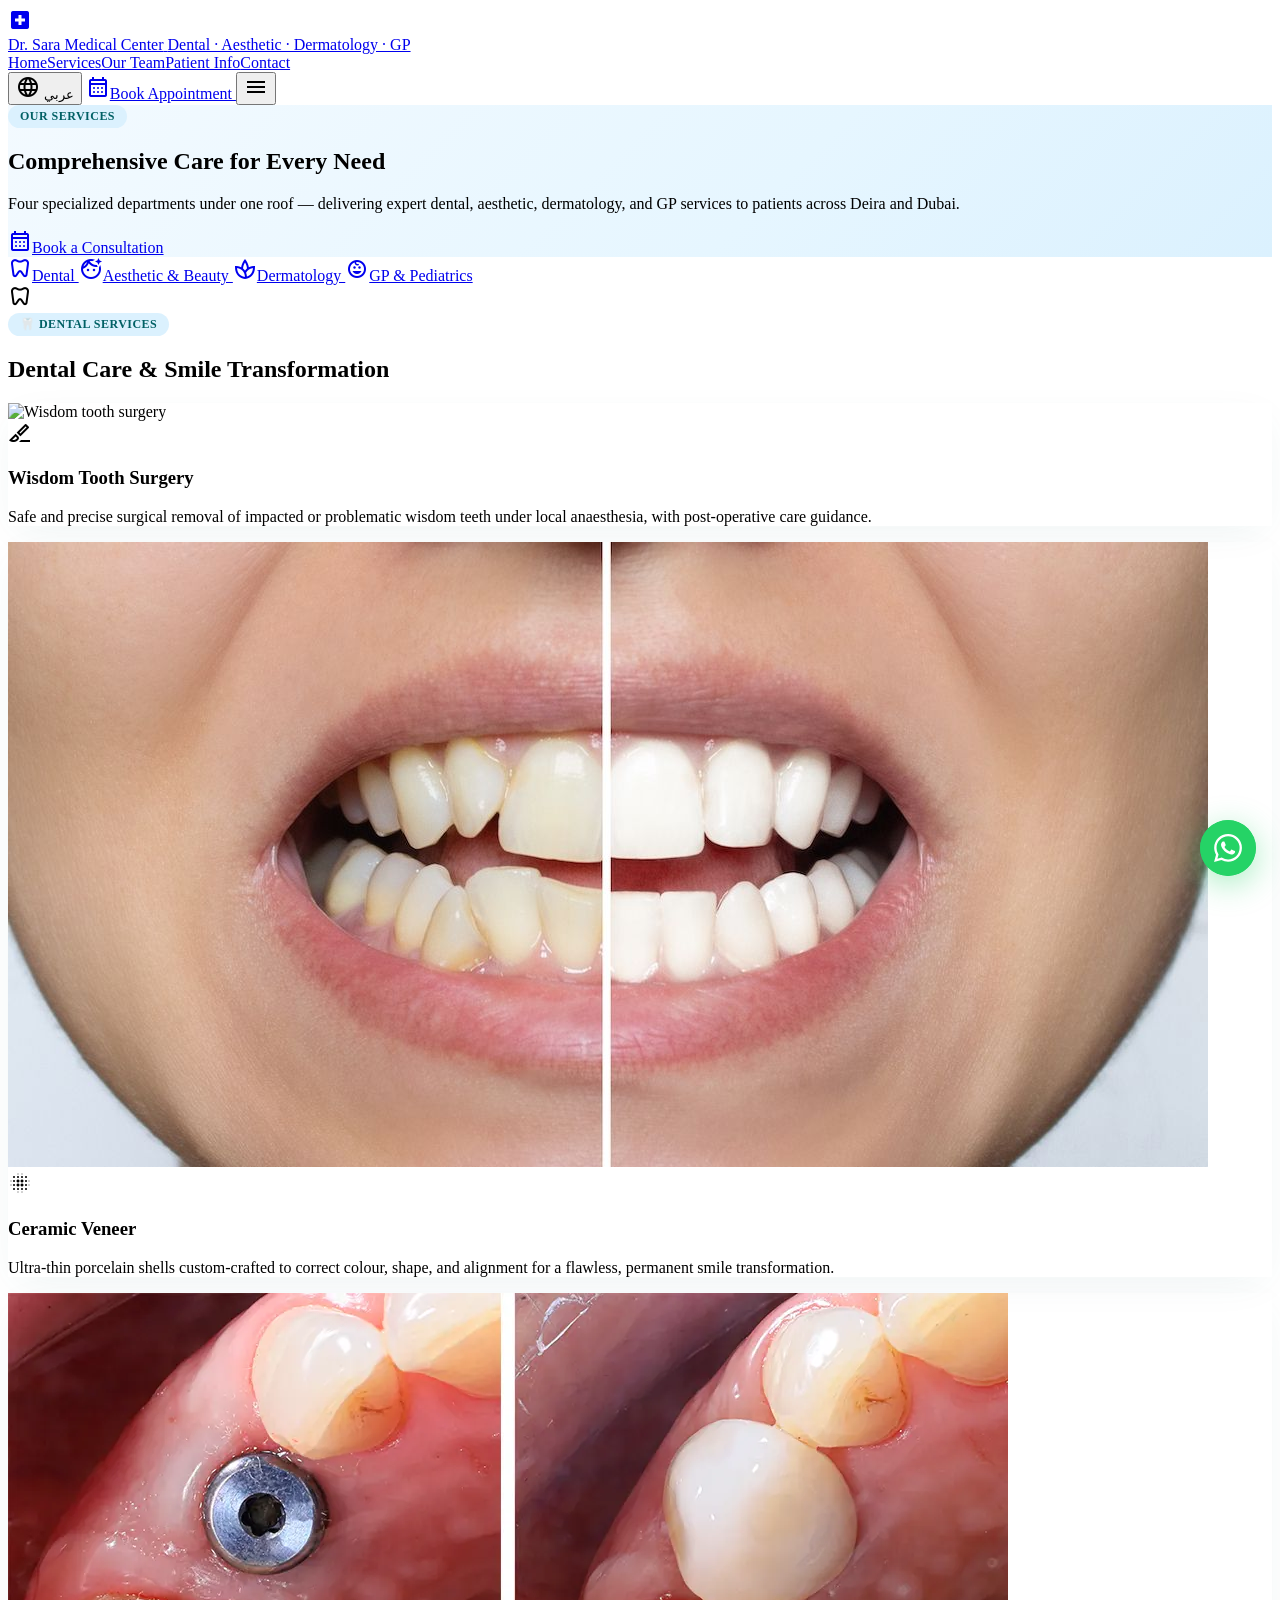
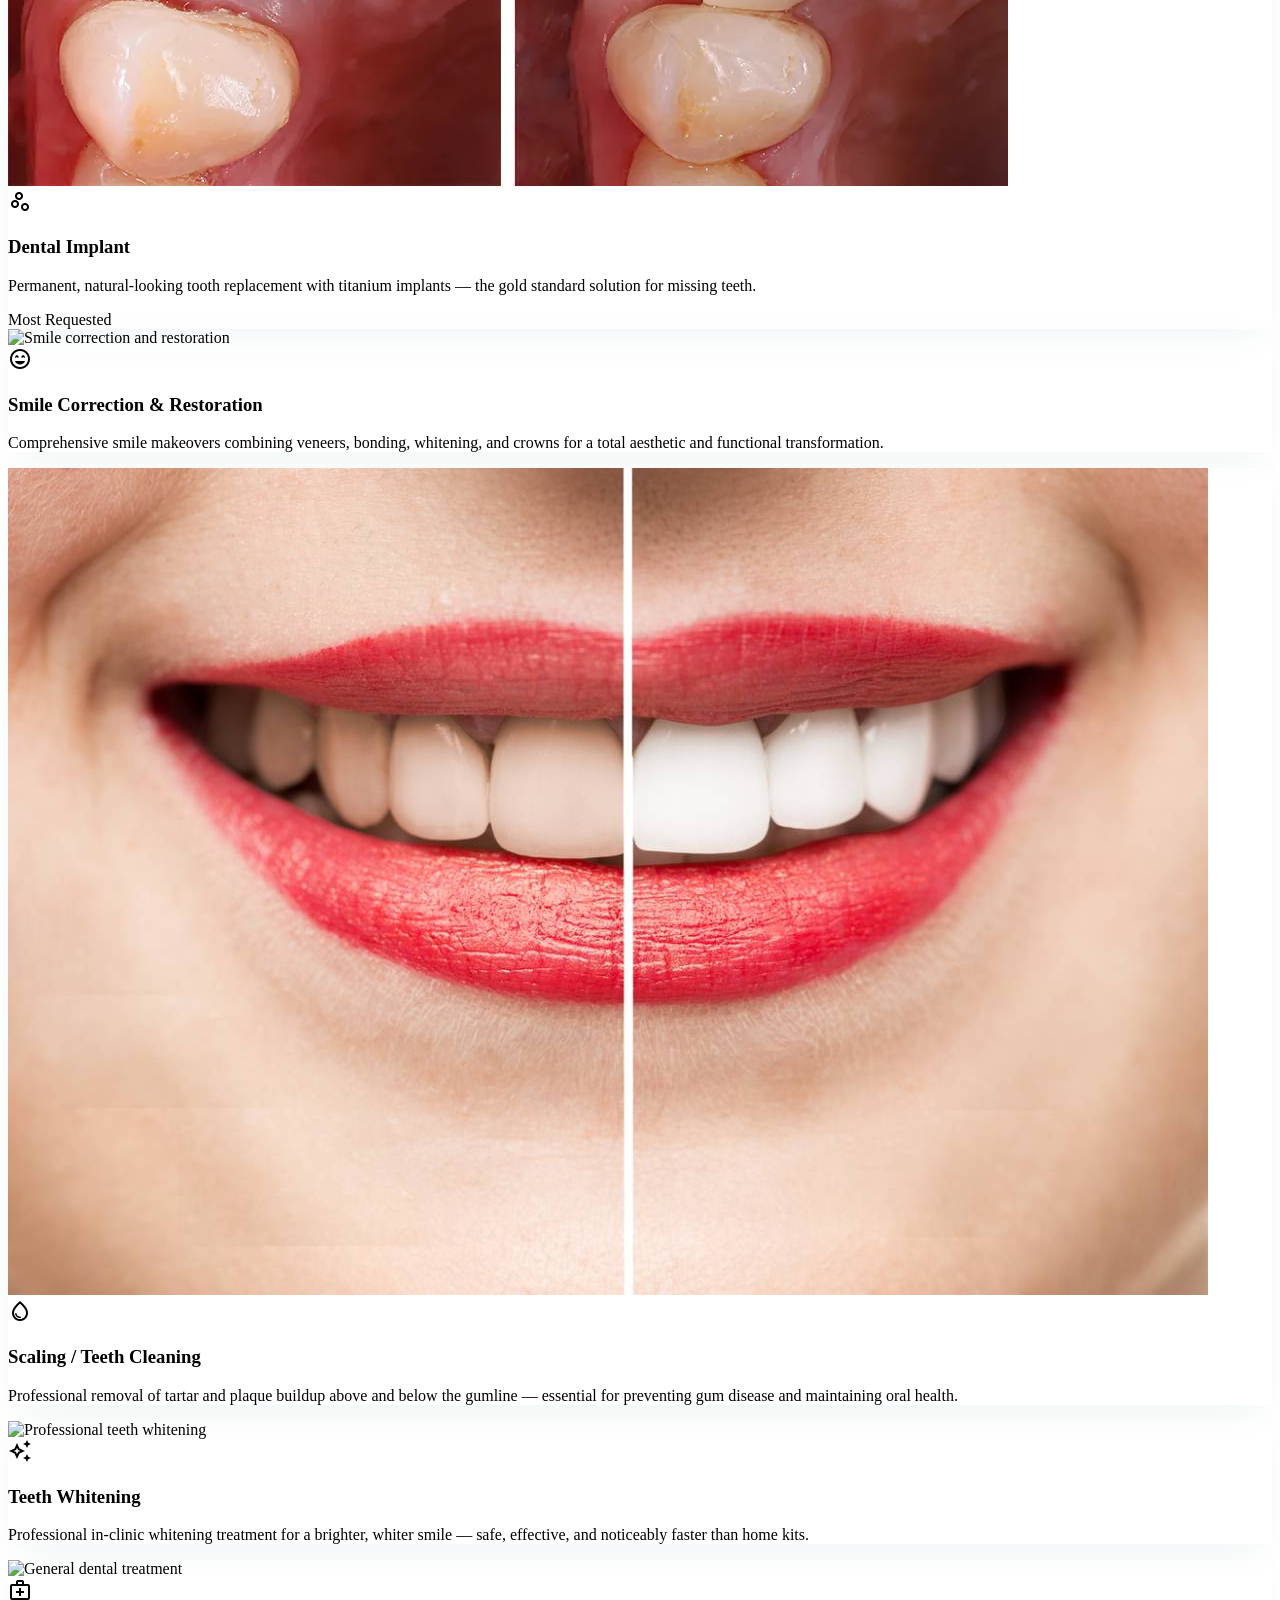
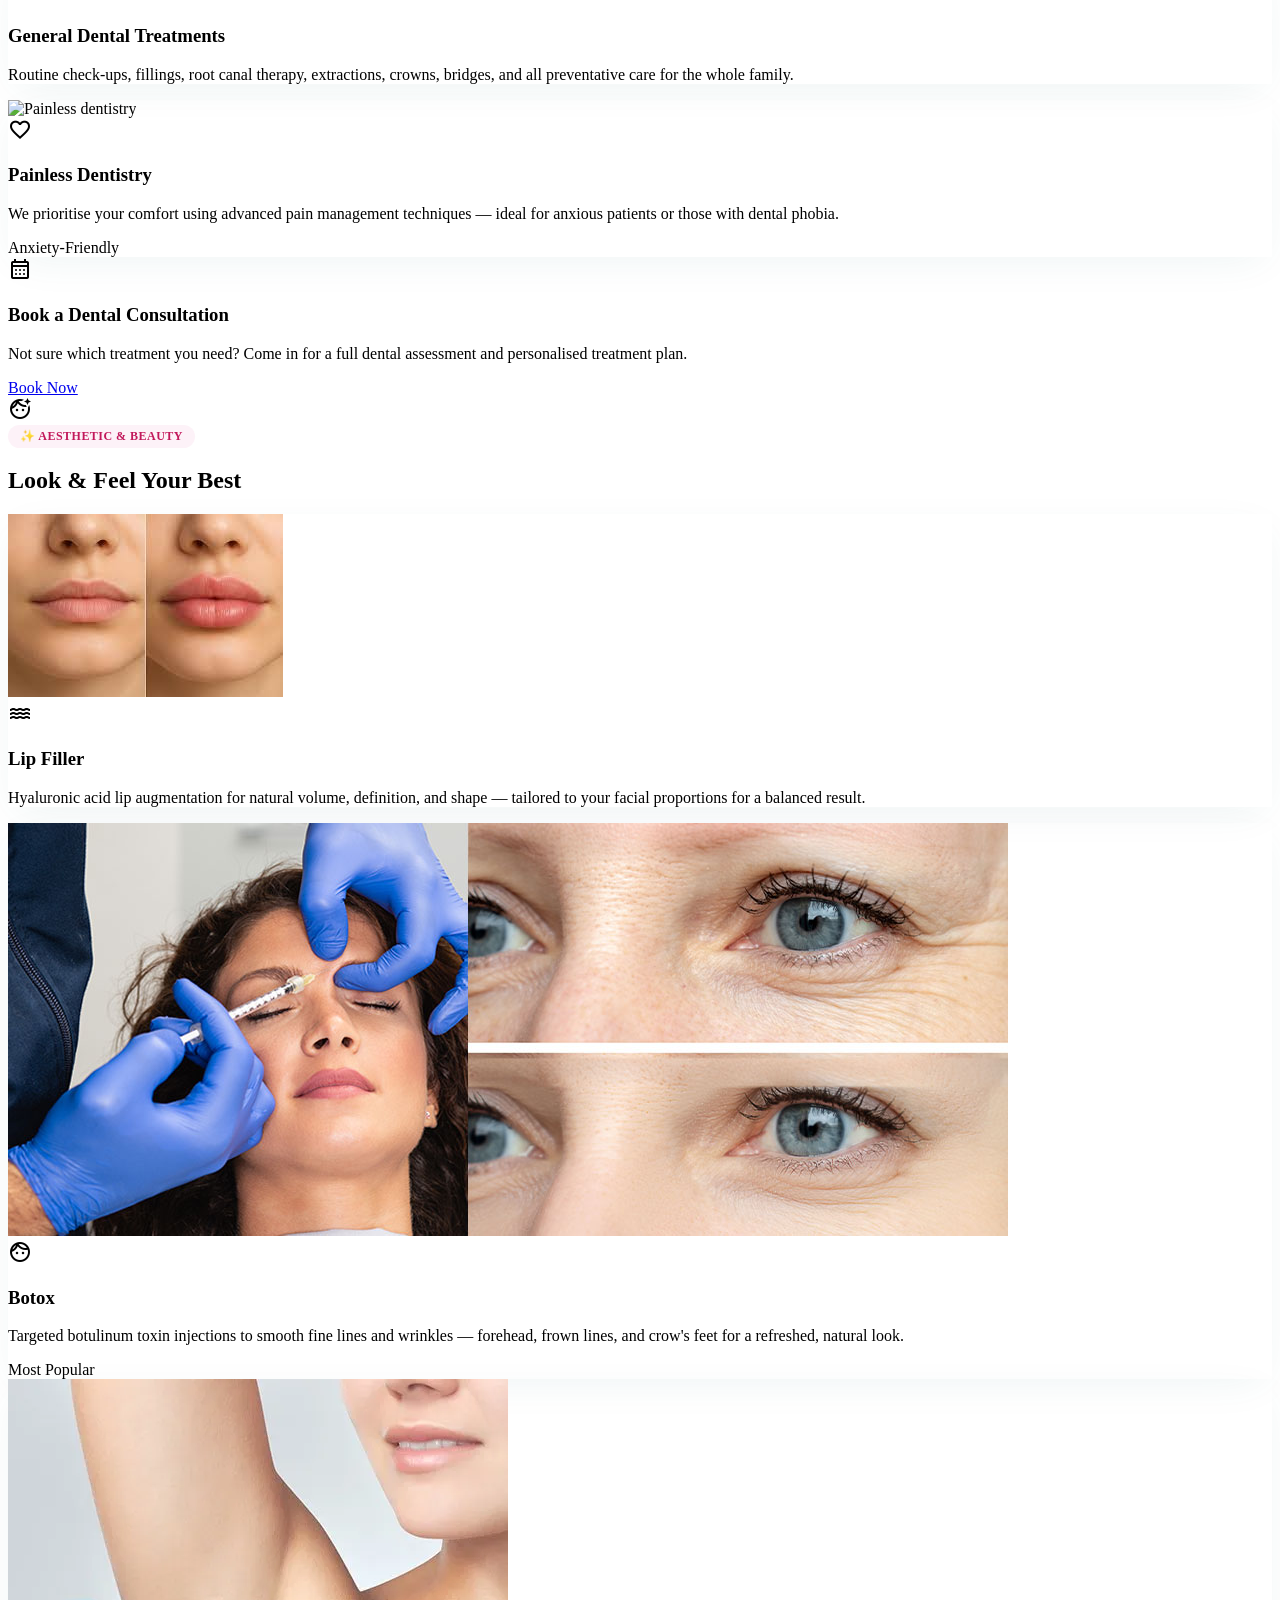
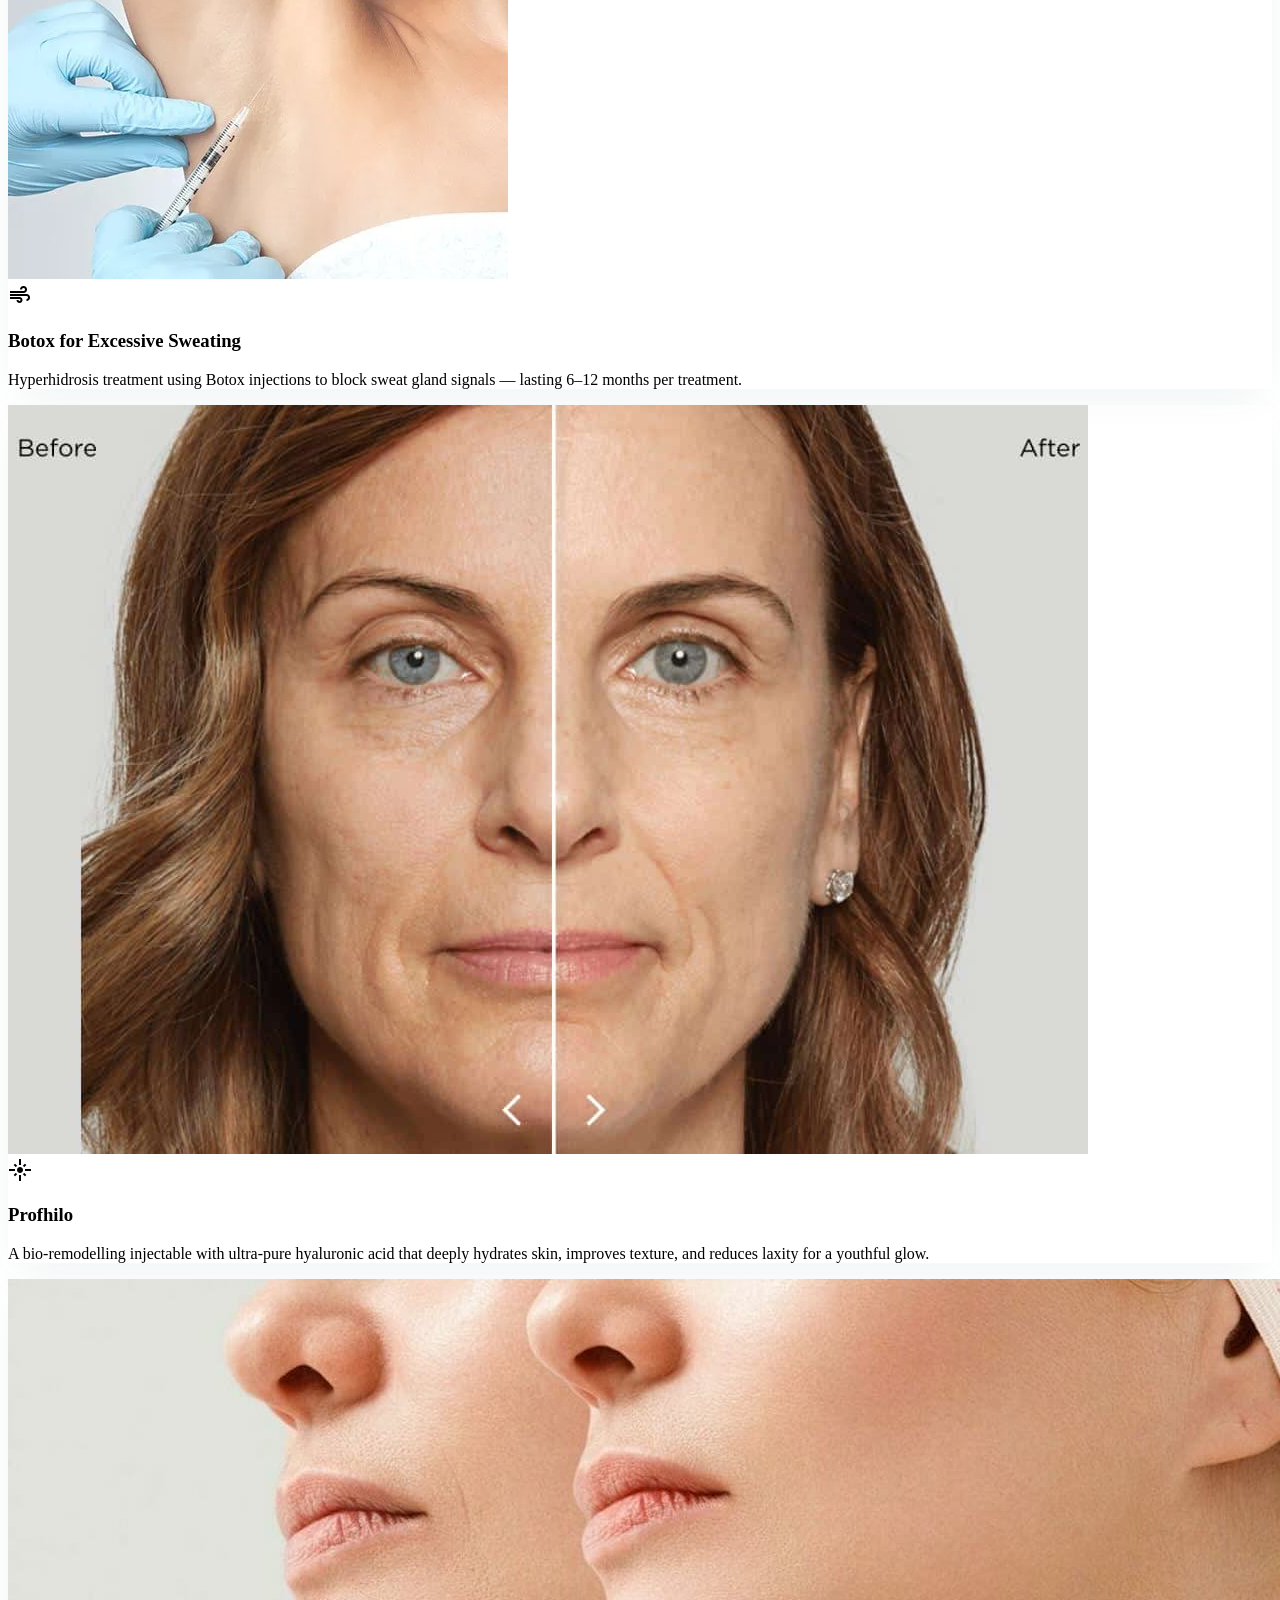
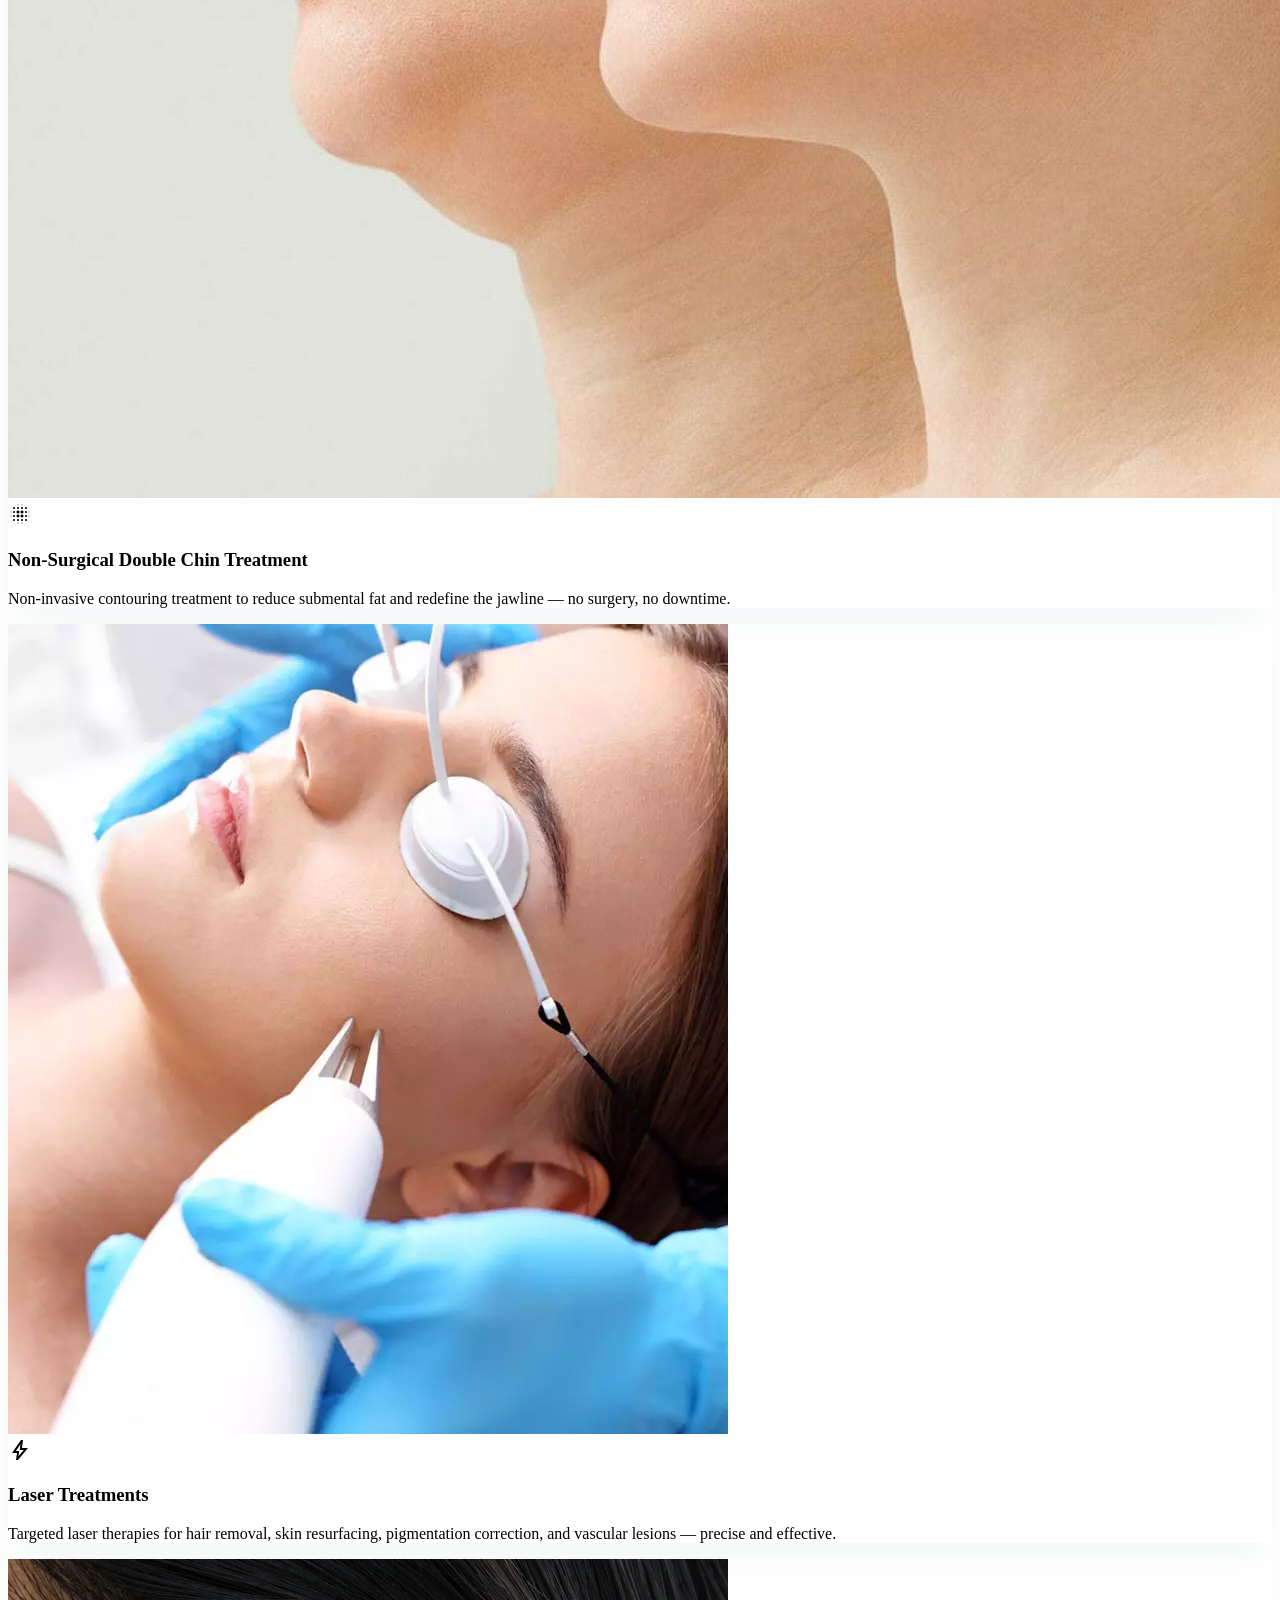
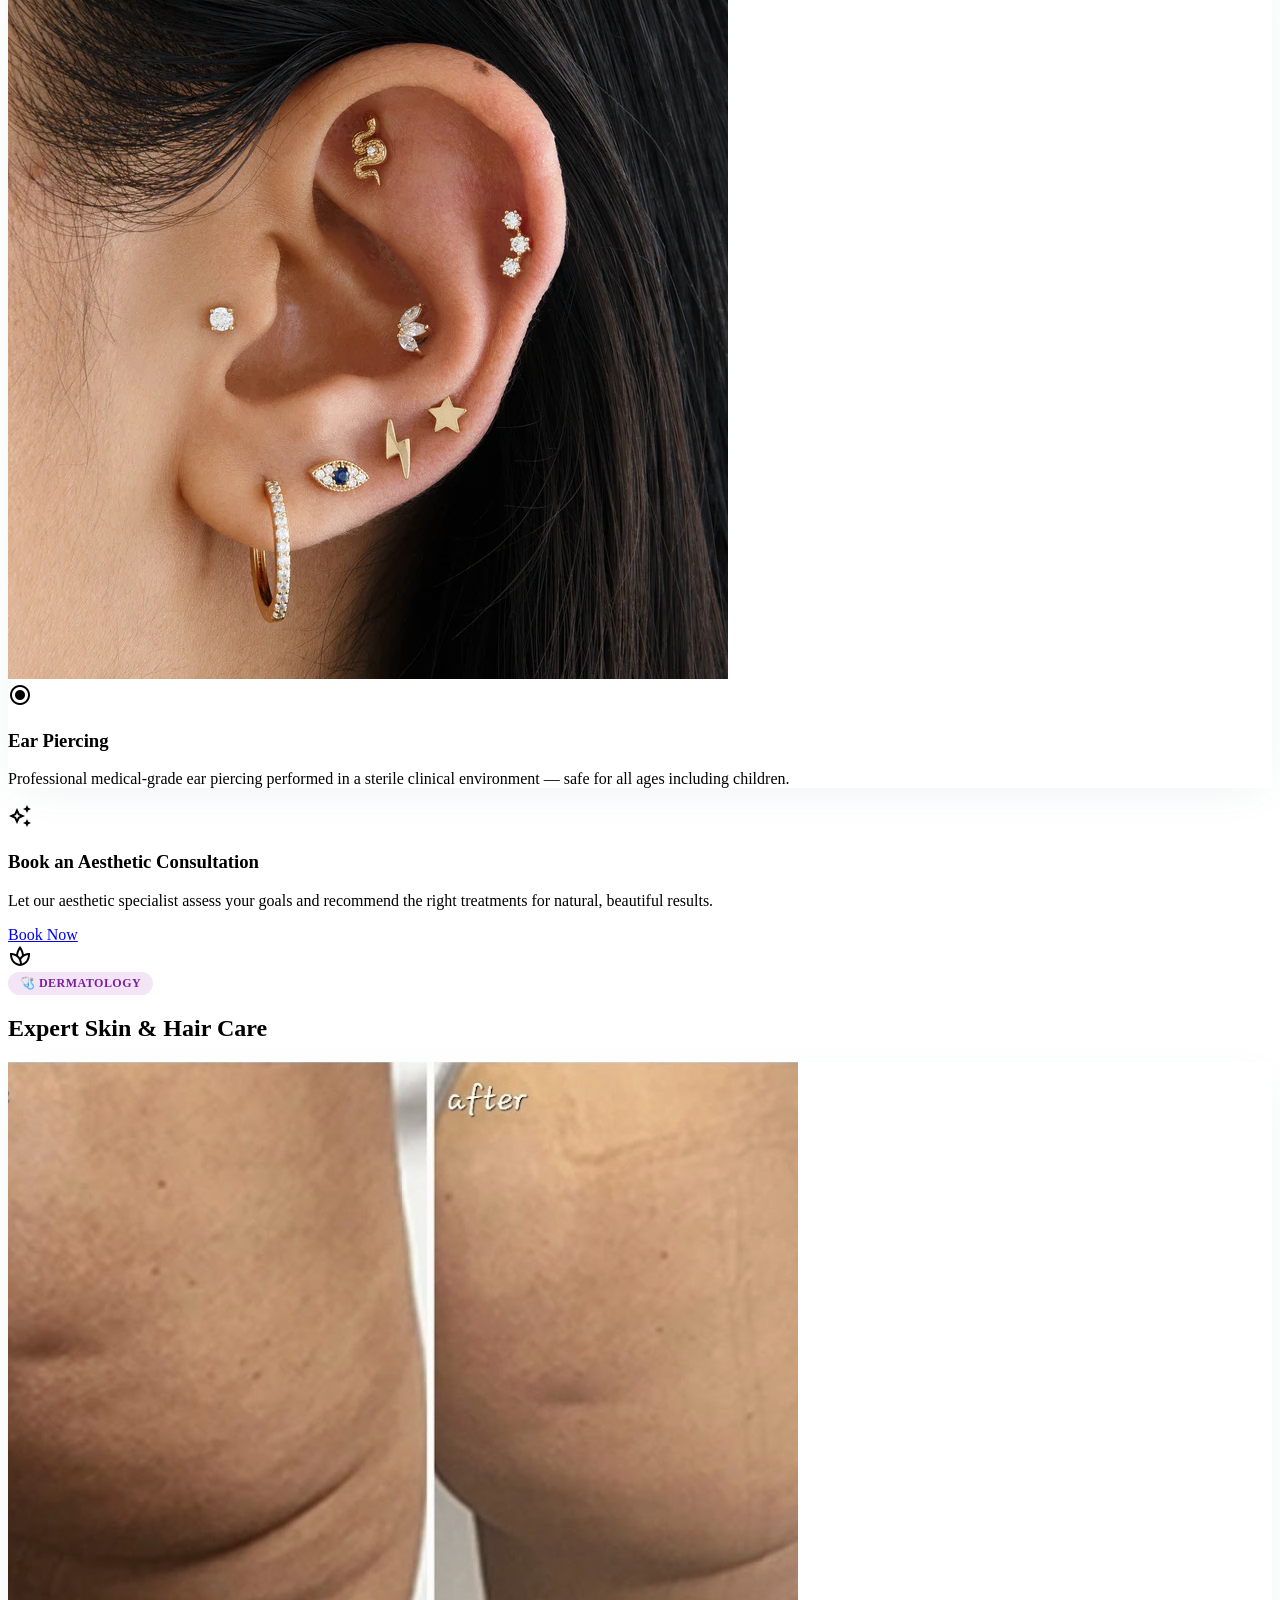
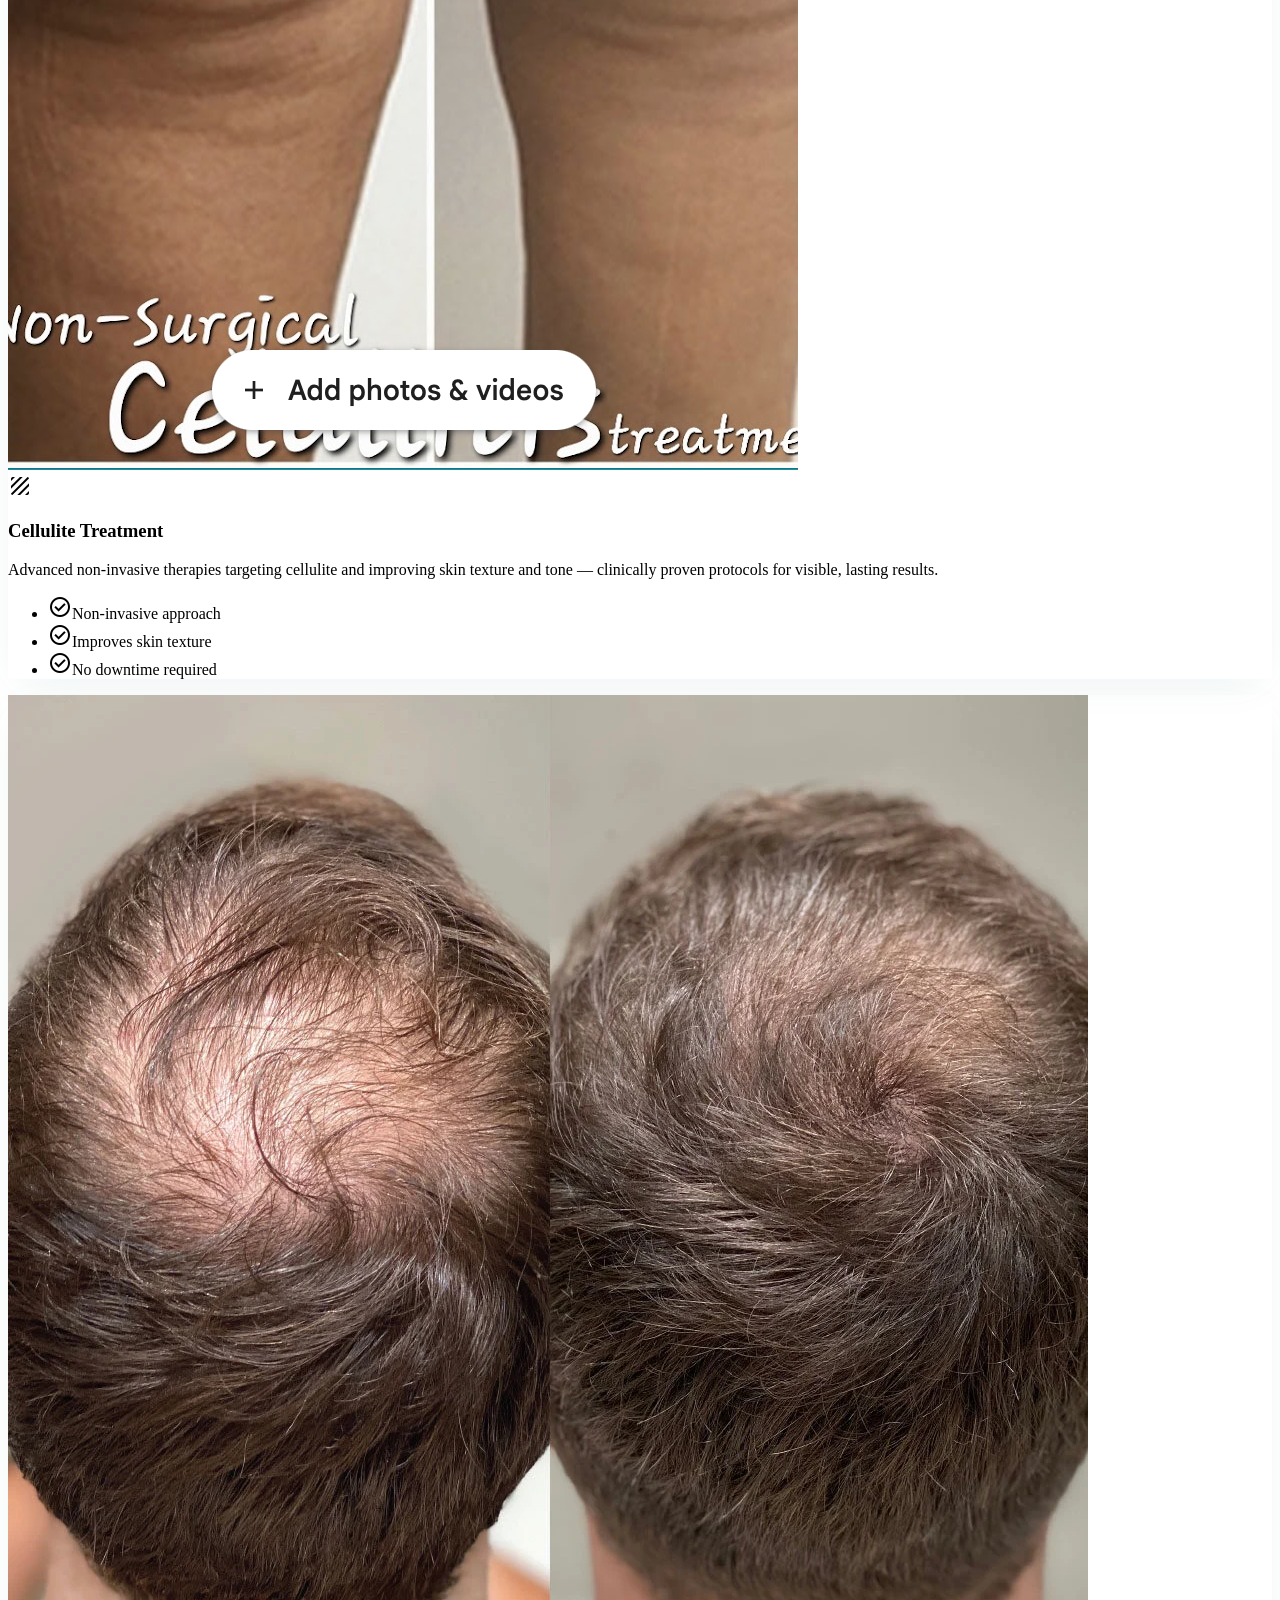
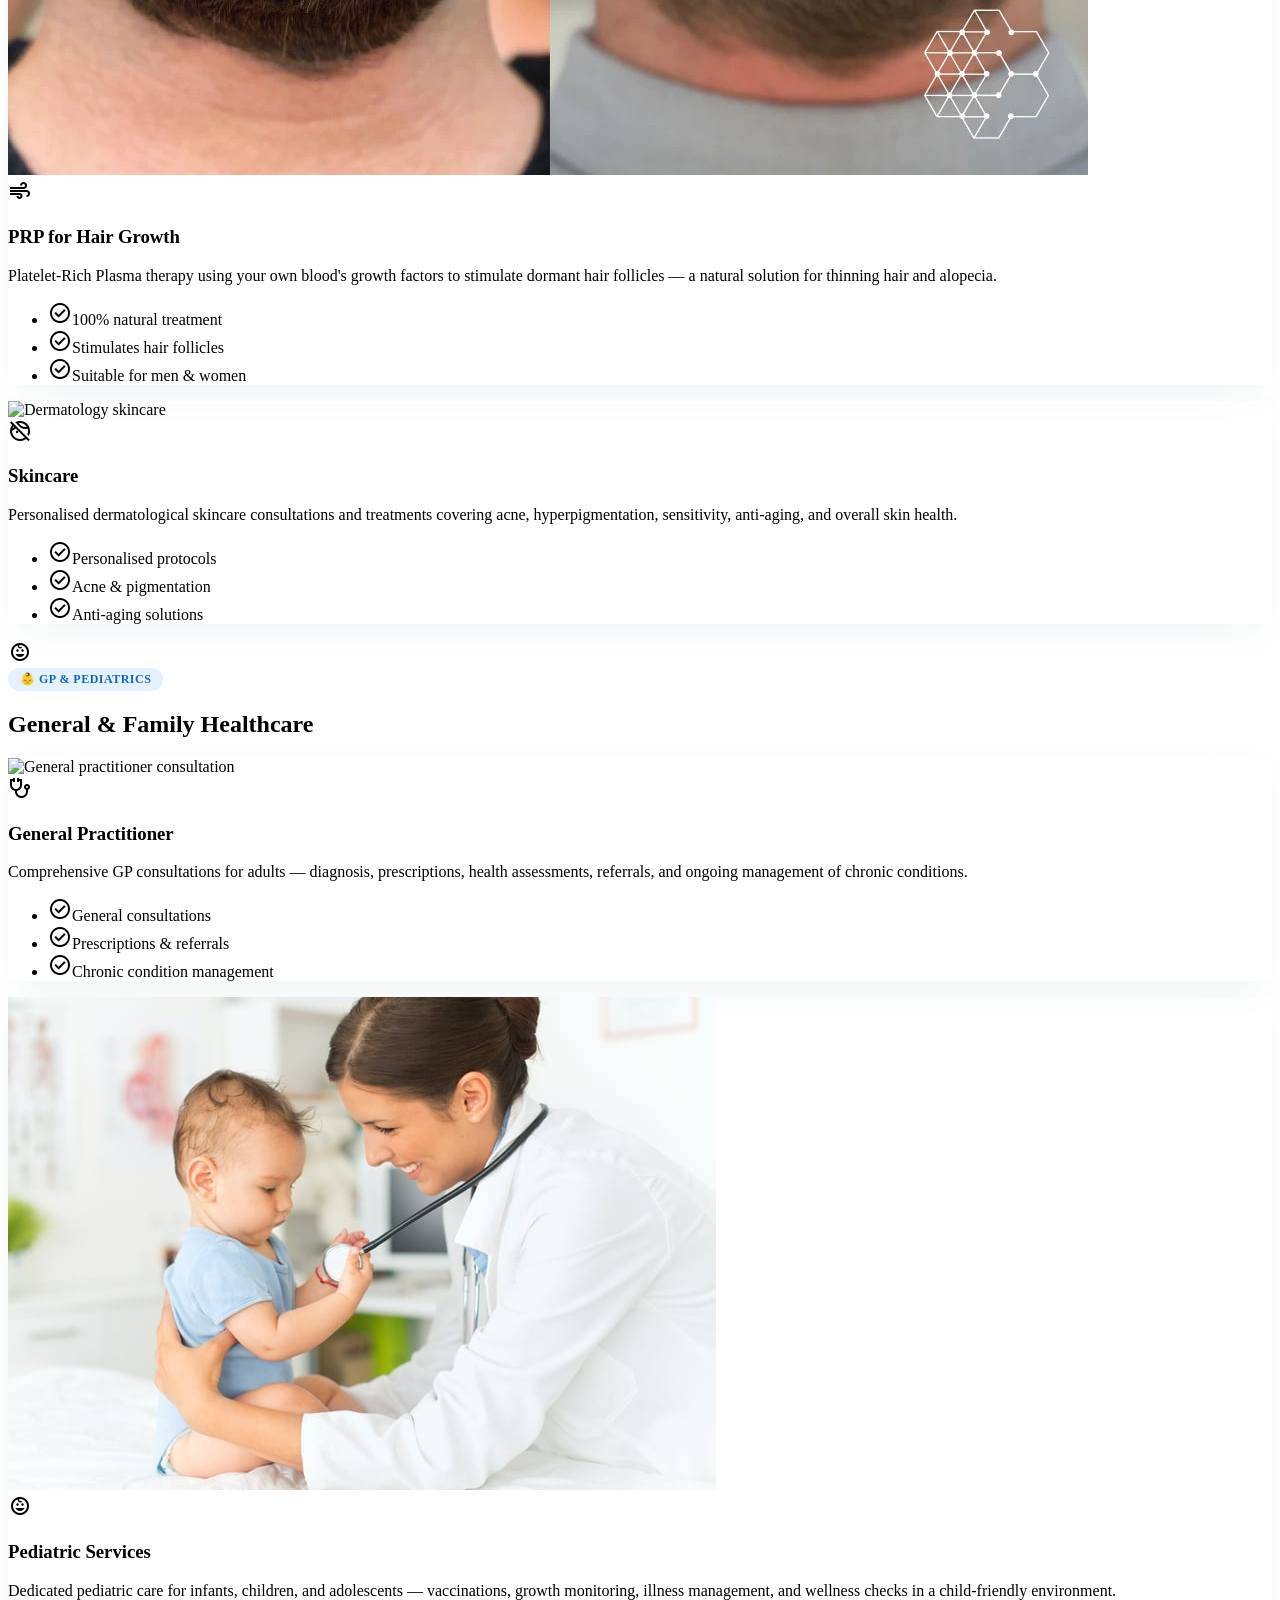
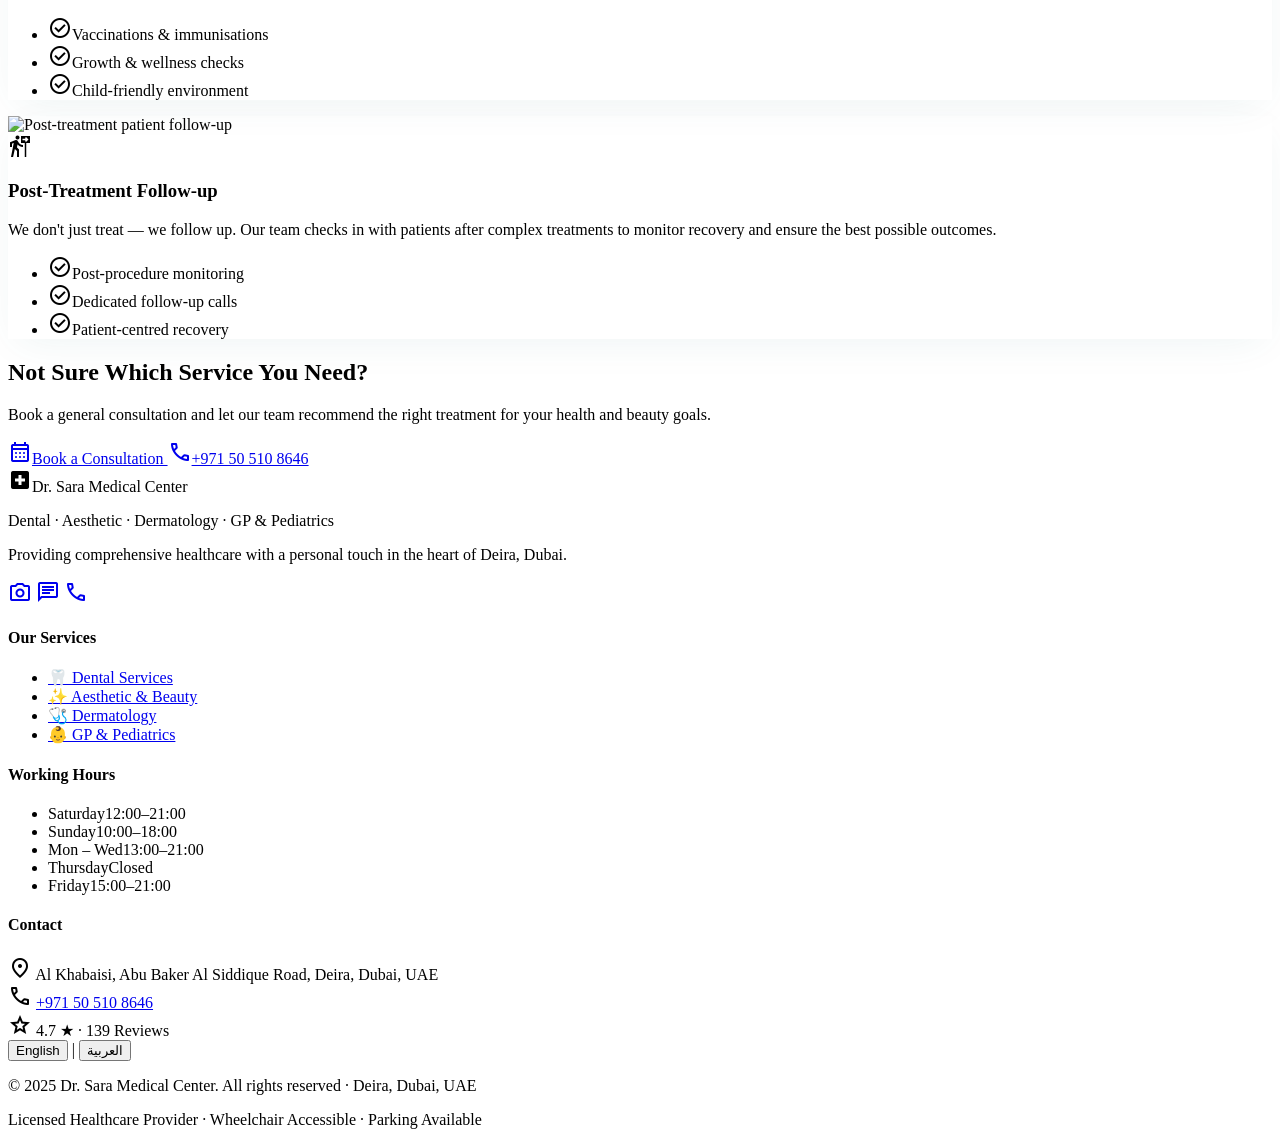
==== services.html @ 35258141 "Initial release: Dr. Sara Medical Center website Full-featured medical clinic website with Dental, A" ====
<!DOCTYPE html>
<html lang="en" dir="ltr">
<head>
  <meta charset="utf-8" />
  <meta name="viewport" content="width=device-width, initial-scale=1.0" />
  <title>Medical Services | Dr. Sara Medical Center — Dental, Aesthetic, Dermatology &amp; GP in Dubai</title>
  <meta name="description" content="Explore all services at Dr. Sara Medical Center: dental implants, veneers, Botox, lip fillers, PRP hair growth, dermatology, and GP consultations in Deira, Dubai." />
  <meta name="robots" content="index, follow" />
  <link rel="canonical" href="https://drsaramedicalcenter.ae/services.html" />
  <meta property="og:type" content="website" />
  <meta property="og:site_name" content="Dr. Sara Medical Center" />
  <meta property="og:title" content="Medical Services | Dr. Sara Medical Center — Deira, Dubai" />
  <meta property="og:description" content="Dental implants, veneers, Botox, lip fillers, PRP, dermatology, and GP services at Dr. Sara Medical Center in Deira, Dubai." />
  <meta property="og:url" content="https://drsaramedicalcenter.ae/services.html" />
  <meta property="og:image" content="https://drsaramedicalcenter.ae/photos/logo.png" />
  <meta property="og:locale" content="en_AE" />
  <meta name="twitter:card" content="summary_large_image" />
  <meta name="twitter:title" content="Services | Dr. Sara Medical Center — Deira, Dubai" />
  <meta name="twitter:description" content="Dental, aesthetic, dermatology, and GP services in Deira, Dubai." />
  <meta name="twitter:image" content="https://drsaramedicalcenter.ae/photos/logo.png" />
  <script type="application/ld+json">
  {"@context":"https://schema.org","@type":"BreadcrumbList","itemListElement":[{"@type":"ListItem","position":1,"name":"Home","item":"https://drsaramedicalcenter.ae/"},{"@type":"ListItem","position":2,"name":"Services","item":"https://drsaramedicalcenter.ae/services.html"}]}
  </script>
  <script src="https://cdn.tailwindcss.com?plugins=forms,container-queries"></script>
  <link rel="preconnect" href="https://fonts.googleapis.com" />
  <link rel="preconnect" href="https://fonts.gstatic.com" crossorigin />
  <link href="https://fonts.googleapis.com/css2?family=Manrope:wght@400;500;600;700&family=Newsreader:opsz,wght@6..72,400;6..72,500;6..72,600&display=swap" rel="stylesheet" />
  <link href="https://fonts.googleapis.com/css2?family=Material+Symbols+Outlined:wght,FILL@100..700,0..1&display=swap" rel="stylesheet" />
  <link rel="stylesheet" href="shared.css" />
  <script>
    tailwind.config = {
      theme: {
        extend: {
          colors: {
            'surface':'#f3faff','surface-dim':'#c7dde9',
            'surface-container-lowest':'#ffffff','surface-container-low':'#e6f6ff',
            'surface-container':'#dbf1fe','surface-container-high':'#d5ecf8',
            'surface-container-highest':'#cfe6f2','surface-variant':'#cfe6f2',
            'on-surface':'#071e27','on-surface-variant':'#3e4949',
            'outline':'#6e797a','outline-variant':'#bdc9c9',
            'primary':'#006065','on-primary':'#ffffff',
            'primary-container':'#0d7a80','on-primary-container':'#c7fbff',
            'secondary':'#516161','on-secondary':'#ffffff',
            'secondary-container':'#d4e6e5','background':'#f3faff','on-background':'#071e27',
          },
          fontFamily: { display:['Newsreader','serif'], sans:['Manrope','sans-serif'] },
          maxWidth: { site:'1280px' },
        },
      },
    };
  </script>
  <style>
    .svc-img { width:100%; height:200px; object-fit:cover; border-radius:12px; margin-bottom:20px; display:block; }
  </style>
</head>

<body data-page="services" class="bg-background text-on-background font-sans antialiased">
<main class="pt-[72px] md:pt-20">

  <!-- ── PAGE HERO ─────────────────────────────────────── -->
  <section class="page-hero py-16 md:py-24 border-b border-outline-variant/30">
    <div class="max-w-site mx-auto px-6 md:px-8">
      <div class="max-w-2xl reveal">
        <div class="badge mb-6">Our Services</div>
        <h1 class="font-display font-semibold text-[40px] md:text-[52px] leading-tight text-on-surface mb-5">
          Comprehensive Care for Every Need
        </h1>
        <p class="text-lg text-on-surface-variant leading-relaxed mb-8">
          Four specialized departments under one roof — delivering expert dental, aesthetic, dermatology, and GP services to patients across Deira and Dubai.
        </p>
        <a href="contact.html" class="inline-flex items-center gap-2 bg-primary text-on-primary font-semibold text-sm px-8 py-4 rounded hover:-translate-y-0.5 transition-transform ambient-shadow">
          <span class="material-symbols-outlined text-base">calendar_month</span>Book a Consultation
        </a>
      </div>
    </div>
  </section>

  <!-- ── STICKY CATEGORY NAV ──────────────────────────── -->
  <section class="sticky top-[72px] md:top-20 z-40 bg-white border-b border-outline-variant/30 shadow-sm">
    <div class="max-w-site mx-auto px-6 md:px-8 overflow-x-auto">
      <div class="flex gap-2 py-3 min-w-max">
        <a href="#dental"      class="flex items-center gap-2 px-4 py-2 rounded-full text-sm font-semibold bg-primary text-on-primary">
          <span class="material-symbols-outlined text-base">dentistry</span>Dental
        </a>
        <a href="#aesthetic"   class="flex items-center gap-2 px-4 py-2 rounded-full text-sm font-medium text-on-surface-variant hover:bg-[#fdf2f8] hover:text-[#c2185b] transition-colors">
          <span class="material-symbols-outlined text-base">face_retouching_natural</span>Aesthetic &amp; Beauty
        </a>
        <a href="#dermatology" class="flex items-center gap-2 px-4 py-2 rounded-full text-sm font-medium text-on-surface-variant hover:bg-[#f3e5f5] hover:text-[#7b1fa2] transition-colors">
          <span class="material-symbols-outlined text-base">spa</span>Dermatology
        </a>
        <a href="#gp"          class="flex items-center gap-2 px-4 py-2 rounded-full text-sm font-medium text-on-surface-variant hover:bg-[#e3f2fd] hover:text-[#1565c0] transition-colors">
          <span class="material-symbols-outlined text-base">child_care</span>GP &amp; Pediatrics
        </a>
      </div>
    </div>
  </section>

  <!-- ══════════════════════════════════════════════════════
       🦷 DENTAL SERVICES
  ══════════════════════════════════════════════════════ -->
  <section id="dental" class="py-16 md:py-20 bg-surface">
    <div class="max-w-site mx-auto px-6 md:px-8">

      <div class="flex items-center gap-4 mb-10 reveal">
        <div class="w-14 h-14 rounded-2xl bg-[#e6f6ff] flex items-center justify-center shrink-0">
          <span class="material-symbols-outlined text-3xl text-primary">dentistry</span>
        </div>
        <div>
          <div class="badge mb-1">🦷 Dental Services</div>
          <h2 class="font-display font-medium text-[34px] text-on-surface">Dental Care &amp; Smile Transformation</h2>
        </div>
      </div>

      <div class="grid grid-cols-1 md:grid-cols-2 lg:grid-cols-3 gap-6 mb-10">

        <!-- Wisdom Tooth Surgery -->
        <div class="bg-surface-container-lowest rounded-2xl overflow-hidden ambient-shadow service-card reveal flex flex-col">
          <img src="https://images.unsplash.com/photo-1609840114035-3c981b782dfe?w=600&h=240&fit=crop&q=80"
               alt="Wisdom tooth surgery" class="w-full h-48 object-cover" />
          <div class="p-7 flex flex-col flex-1">
            <div class="w-10 h-10 rounded-xl bg-[#e6f6ff] flex items-center justify-center text-primary mb-4">
              <span class="material-symbols-outlined text-xl">surgical</span>
            </div>
            <h3 class="font-display font-medium text-xl text-on-surface mb-3">Wisdom Tooth Surgery</h3>
            <p class="text-sm text-on-surface-variant leading-relaxed flex-1">Safe and precise surgical removal of impacted or problematic wisdom teeth under local anaesthesia, with post-operative care guidance.</p>
          </div>
        </div>

        <!-- Ceramic Veneer -->
        <div class="bg-surface-container-lowest rounded-2xl overflow-hidden ambient-shadow service-card reveal flex flex-col">
          <img src="photos/ceramic-veneer.jpg"
               alt="Ceramic dental veneers" class="w-full h-48 object-cover" />
          <div class="p-7 flex flex-col flex-1">
            <div class="w-10 h-10 rounded-xl bg-[#e6f6ff] flex items-center justify-center text-primary mb-4">
              <span class="material-symbols-outlined text-xl">lens_blur</span>
            </div>
            <h3 class="font-display font-medium text-xl text-on-surface mb-3">Ceramic Veneer</h3>
            <p class="text-sm text-on-surface-variant leading-relaxed flex-1">Ultra-thin porcelain shells custom-crafted to correct colour, shape, and alignment for a flawless, permanent smile transformation.</p>
          </div>
        </div>

        <!-- Dental Implant -->
        <div class="bg-surface-container-lowest rounded-2xl overflow-hidden ambient-shadow service-card reveal flex flex-col">
          <img src="photos/dental-implant.webp"
               alt="Dental implant procedure" class="w-full h-48 object-cover" />
          <div class="p-7 flex flex-col flex-1">
            <div class="w-10 h-10 rounded-xl bg-[#e6f6ff] flex items-center justify-center text-primary mb-4">
              <span class="material-symbols-outlined text-xl">scatter_plot</span>
            </div>
            <h3 class="font-display font-medium text-xl text-on-surface mb-3">Dental Implant</h3>
            <p class="text-sm text-on-surface-variant leading-relaxed flex-1">Permanent, natural-looking tooth replacement with titanium implants — the gold standard solution for missing teeth.</p>
            <span class="inline-block mt-3 px-2.5 py-0.5 bg-primary/10 text-primary text-xs font-semibold rounded-full w-fit">Most Requested</span>
          </div>
        </div>

        <!-- Smile Correction -->
        <div class="bg-surface-container-lowest rounded-2xl overflow-hidden ambient-shadow service-card reveal flex flex-col">
          <img src="https://images.unsplash.com/photo-1598256989800-fe5f95da9787?w=600&h=240&fit=crop&q=80"
               alt="Smile correction and restoration" class="w-full h-48 object-cover" />
          <div class="p-7 flex flex-col flex-1">
            <div class="w-10 h-10 rounded-xl bg-[#e6f6ff] flex items-center justify-center text-primary mb-4">
              <span class="material-symbols-outlined text-xl">sentiment_very_satisfied</span>
            </div>
            <h3 class="font-display font-medium text-xl text-on-surface mb-3">Smile Correction &amp; Restoration</h3>
            <p class="text-sm text-on-surface-variant leading-relaxed flex-1">Comprehensive smile makeovers combining veneers, bonding, whitening, and crowns for a total aesthetic and functional transformation.</p>
          </div>
        </div>

        <!-- Scaling / Teeth Cleaning -->
        <div class="bg-surface-container-lowest rounded-2xl overflow-hidden ambient-shadow service-card reveal flex flex-col">
          <img src="photos/teeth-cleaning.jpg"
               alt="Teeth scaling and cleaning" class="w-full h-48 object-cover" />
          <div class="p-7 flex flex-col flex-1">
            <div class="w-10 h-10 rounded-xl bg-[#e6f6ff] flex items-center justify-center text-primary mb-4">
              <span class="material-symbols-outlined text-xl">water_drop</span>
            </div>
            <h3 class="font-display font-medium text-xl text-on-surface mb-3">Scaling / Teeth Cleaning</h3>
            <p class="text-sm text-on-surface-variant leading-relaxed flex-1">Professional removal of tartar and plaque buildup above and below the gumline — essential for preventing gum disease and maintaining oral health.</p>
          </div>
        </div>

        <!-- Teeth Whitening -->
        <div class="bg-surface-container-lowest rounded-2xl overflow-hidden ambient-shadow service-card reveal flex flex-col">
          <img src="https://images.unsplash.com/photo-1570158268183-d296b2892211?w=600&h=240&fit=crop&q=80"
               alt="Professional teeth whitening" class="w-full h-48 object-cover" />
          <div class="p-7 flex flex-col flex-1">
            <div class="w-10 h-10 rounded-xl bg-[#e6f6ff] flex items-center justify-center text-primary mb-4">
              <span class="material-symbols-outlined text-xl">auto_awesome</span>
            </div>
            <h3 class="font-display font-medium text-xl text-on-surface mb-3">Teeth Whitening</h3>
            <p class="text-sm text-on-surface-variant leading-relaxed flex-1">Professional in-clinic whitening treatment for a brighter, whiter smile — safe, effective, and noticeably faster than home kits.</p>
          </div>
        </div>

        <!-- General Dental Treatments -->
        <div class="bg-surface-container-lowest rounded-2xl overflow-hidden ambient-shadow service-card reveal flex flex-col">
          <img src="https://images.unsplash.com/photo-1607613009820-a29f7bb81c04?w=600&h=240&fit=crop&q=80"
               alt="General dental treatment" class="w-full h-48 object-cover" />
          <div class="p-7 flex flex-col flex-1">
            <div class="w-10 h-10 rounded-xl bg-[#e6f6ff] flex items-center justify-center text-primary mb-4">
              <span class="material-symbols-outlined text-xl">medical_services</span>
            </div>
            <h3 class="font-display font-medium text-xl text-on-surface mb-3">General Dental Treatments</h3>
            <p class="text-sm text-on-surface-variant leading-relaxed flex-1">Routine check-ups, fillings, root canal therapy, extractions, crowns, bridges, and all preventative care for the whole family.</p>
          </div>
        </div>

        <!-- Painless Dentistry -->
        <div class="bg-surface-container-lowest rounded-2xl overflow-hidden ambient-shadow service-card reveal flex flex-col">
          <img src="https://images.unsplash.com/photo-1581594693702-fbdc51b2763b?w=600&h=240&fit=crop&q=80"
               alt="Painless dentistry" class="w-full h-48 object-cover" />
          <div class="p-7 flex flex-col flex-1">
            <div class="w-10 h-10 rounded-xl bg-[#e6f6ff] flex items-center justify-center text-primary mb-4">
              <span class="material-symbols-outlined text-xl">favorite</span>
            </div>
            <h3 class="font-display font-medium text-xl text-on-surface mb-3">Painless Dentistry</h3>
            <p class="text-sm text-on-surface-variant leading-relaxed flex-1">We prioritise your comfort using advanced pain management techniques — ideal for anxious patients or those with dental phobia.</p>
            <span class="inline-block mt-3 px-2.5 py-0.5 bg-green-100 text-green-700 text-xs font-semibold rounded-full w-fit">Anxiety-Friendly</span>
          </div>
        </div>

        <!-- Book CTA card -->
        <div class="bg-primary rounded-2xl p-7 flex flex-col justify-between reveal">
          <div>
            <span class="material-symbols-outlined text-on-primary text-4xl mb-4 block">calendar_month</span>
            <h3 class="font-display font-medium text-xl text-on-primary mb-3">Book a Dental Consultation</h3>
            <p class="text-on-primary/75 text-sm leading-relaxed mb-6">Not sure which treatment you need? Come in for a full dental assessment and personalised treatment plan.</p>
          </div>
          <a href="contact.html" class="inline-flex items-center justify-center gap-2 bg-on-primary text-primary font-semibold text-sm px-6 py-3 rounded hover:opacity-90 transition-opacity">
            Book Now
          </a>
        </div>

      </div>
    </div>
  </section>

  <!-- ══════════════════════════════════════════════════════
       ✨ AESTHETIC & BEAUTY
  ══════════════════════════════════════════════════════ -->
  <section id="aesthetic" class="py-16 md:py-20 bg-[#fdf2f8]/40">
    <div class="max-w-site mx-auto px-6 md:px-8">

      <div class="flex items-center gap-4 mb-10 reveal">
        <div class="w-14 h-14 rounded-2xl bg-[#fdf2f8] flex items-center justify-center shrink-0">
          <span class="material-symbols-outlined text-3xl text-[#c2185b]">face_retouching_natural</span>
        </div>
        <div>
          <div class="badge mb-1" style="background:#fdf2f8;color:#c2185b;">✨ Aesthetic &amp; Beauty</div>
          <h2 class="font-display font-medium text-[34px] text-on-surface">Look &amp; Feel Your Best</h2>
        </div>
      </div>

      <div class="grid grid-cols-1 md:grid-cols-2 lg:grid-cols-3 gap-6">

        <!-- Lip Filler -->
        <div class="bg-surface-container-lowest rounded-2xl overflow-hidden ambient-shadow service-card reveal flex flex-col">
          <img src="photos/lip-filler.jpeg"
               alt="Lip filler treatment" class="w-full h-48 object-cover" />
          <div class="p-7 flex flex-col flex-1">
            <div class="w-10 h-10 rounded-xl bg-[#fdf2f8] flex items-center justify-center text-[#c2185b] mb-4">
              <span class="material-symbols-outlined text-xl">water</span>
            </div>
            <h3 class="font-display font-medium text-xl text-on-surface mb-3">Lip Filler</h3>
            <p class="text-sm text-on-surface-variant leading-relaxed flex-1">Hyaluronic acid lip augmentation for natural volume, definition, and shape — tailored to your facial proportions for a balanced result.</p>
          </div>
        </div>

        <!-- Botox -->
        <div class="bg-surface-container-lowest rounded-2xl overflow-hidden ambient-shadow service-card reveal flex flex-col">
          <img src="photos/botox.jpg"
               alt="Botox facial treatment" class="w-full h-48 object-cover" />
          <div class="p-7 flex flex-col flex-1">
            <div class="w-10 h-10 rounded-xl bg-[#fdf2f8] flex items-center justify-center text-[#c2185b] mb-4">
              <span class="material-symbols-outlined text-xl">face</span>
            </div>
            <h3 class="font-display font-medium text-xl text-on-surface mb-3">Botox</h3>
            <p class="text-sm text-on-surface-variant leading-relaxed flex-1">Targeted botulinum toxin injections to smooth fine lines and wrinkles — forehead, frown lines, and crow's feet for a refreshed, natural look.</p>
            <span class="inline-block mt-3 px-2.5 py-0.5 bg-[#fdf2f8] text-[#c2185b] text-xs font-semibold rounded-full w-fit">Most Popular</span>
          </div>
        </div>

        <!-- Botox for Sweating -->
        <div class="bg-surface-container-lowest rounded-2xl overflow-hidden ambient-shadow service-card reveal flex flex-col">
          <img src="photos/botox-sweating.webp"
               alt="Botox for excessive sweating" class="w-full h-48 object-cover" />
          <div class="p-7 flex flex-col flex-1">
            <div class="w-10 h-10 rounded-xl bg-[#fdf2f8] flex items-center justify-center text-[#c2185b] mb-4">
              <span class="material-symbols-outlined text-xl">air</span>
            </div>
            <h3 class="font-display font-medium text-xl text-on-surface mb-3">Botox for Excessive Sweating</h3>
            <p class="text-sm text-on-surface-variant leading-relaxed flex-1">Hyperhidrosis treatment using Botox injections to block sweat gland signals — lasting 6–12 months per treatment.</p>
          </div>
        </div>

        <!-- Profhilo -->
        <div class="bg-surface-container-lowest rounded-2xl overflow-hidden ambient-shadow service-card reveal flex flex-col">
          <img src="photos/profhilo.jpg"
               alt="Profhilo skin treatment" class="w-full h-48 object-cover" />
          <div class="p-7 flex flex-col flex-1">
            <div class="w-10 h-10 rounded-xl bg-[#fdf2f8] flex items-center justify-center text-[#c2185b] mb-4">
              <span class="material-symbols-outlined text-xl">flare</span>
            </div>
            <h3 class="font-display font-medium text-xl text-on-surface mb-3">Profhilo</h3>
            <p class="text-sm text-on-surface-variant leading-relaxed flex-1">A bio-remodelling injectable with ultra-pure hyaluronic acid that deeply hydrates skin, improves texture, and reduces laxity for a youthful glow.</p>
          </div>
        </div>

        <!-- Non-Surgical Double Chin -->
        <div class="bg-surface-container-lowest rounded-2xl overflow-hidden ambient-shadow service-card reveal flex flex-col">
          <img src="photos/double-chin.jpeg"
               alt="Non-surgical double chin treatment" class="w-full h-48 object-cover" />
          <div class="p-7 flex flex-col flex-1">
            <div class="w-10 h-10 rounded-xl bg-[#fdf2f8] flex items-center justify-center text-[#c2185b] mb-4">
              <span class="material-symbols-outlined text-xl">lens_blur</span>
            </div>
            <h3 class="font-display font-medium text-xl text-on-surface mb-3">Non-Surgical Double Chin Treatment</h3>
            <p class="text-sm text-on-surface-variant leading-relaxed flex-1">Non-invasive contouring treatment to reduce submental fat and redefine the jawline — no surgery, no downtime.</p>
          </div>
        </div>

        <!-- Laser Treatments -->
        <div class="bg-surface-container-lowest rounded-2xl overflow-hidden ambient-shadow service-card reveal flex flex-col">
          <img src="photos/laser-treatments.webp"
               alt="Laser skin treatment" class="w-full h-48 object-cover" />
          <div class="p-7 flex flex-col flex-1">
            <div class="w-10 h-10 rounded-xl bg-[#fdf2f8] flex items-center justify-center text-[#c2185b] mb-4">
              <span class="material-symbols-outlined text-xl">bolt</span>
            </div>
            <h3 class="font-display font-medium text-xl text-on-surface mb-3">Laser Treatments</h3>
            <p class="text-sm text-on-surface-variant leading-relaxed flex-1">Targeted laser therapies for hair removal, skin resurfacing, pigmentation correction, and vascular lesions — precise and effective.</p>
          </div>
        </div>

        <!-- Ear Piercing -->
        <div class="bg-surface-container-lowest rounded-2xl overflow-hidden ambient-shadow service-card reveal flex flex-col">
          <img src="photos/ear-piercing.webp"
               alt="Ear piercing" class="w-full h-48 object-cover" />
          <div class="p-7 flex flex-col flex-1">
            <div class="w-10 h-10 rounded-xl bg-[#fdf2f8] flex items-center justify-center text-[#c2185b] mb-4">
              <span class="material-symbols-outlined text-xl">radio_button_checked</span>
            </div>
            <h3 class="font-display font-medium text-xl text-on-surface mb-3">Ear Piercing</h3>
            <p class="text-sm text-on-surface-variant leading-relaxed flex-1">Professional medical-grade ear piercing performed in a sterile clinical environment — safe for all ages including children.</p>
          </div>
        </div>

        <!-- Book CTA card -->
        <div class="bg-[#c2185b] rounded-2xl p-7 flex flex-col justify-between reveal">
          <div>
            <span class="material-symbols-outlined text-white text-4xl mb-4 block">auto_awesome</span>
            <h3 class="font-display font-medium text-xl text-white mb-3">Book an Aesthetic Consultation</h3>
            <p class="text-white/75 text-sm leading-relaxed mb-6">Let our aesthetic specialist assess your goals and recommend the right treatments for natural, beautiful results.</p>
          </div>
          <a href="contact.html" class="inline-flex items-center justify-center gap-2 bg-white text-[#c2185b] font-semibold text-sm px-6 py-3 rounded hover:opacity-90 transition-opacity">
            Book Now
          </a>
        </div>

      </div>
    </div>
  </section>

  <!-- ══════════════════════════════════════════════════════
       🩺 DERMATOLOGY
  ══════════════════════════════════════════════════════ -->
  <section id="dermatology" class="py-16 md:py-20 bg-[#f3e5f5]/20">
    <div class="max-w-site mx-auto px-6 md:px-8">

      <div class="flex items-center gap-4 mb-10 reveal">
        <div class="w-14 h-14 rounded-2xl bg-[#f3e5f5] flex items-center justify-center shrink-0">
          <span class="material-symbols-outlined text-3xl text-[#7b1fa2]">spa</span>
        </div>
        <div>
          <div class="badge mb-1" style="background:#f3e5f5;color:#7b1fa2;">🩺 Dermatology</div>
          <h2 class="font-display font-medium text-[34px] text-on-surface">Expert Skin &amp; Hair Care</h2>
        </div>
      </div>

      <div class="grid grid-cols-1 md:grid-cols-3 gap-6">

        <!-- Cellulite Treatment -->
        <div class="bg-surface-container-lowest rounded-2xl overflow-hidden ambient-shadow service-card reveal flex flex-col">
          <img src="photos/cellulite-treatment.png"
               alt="Cellulite treatment" class="w-full h-52 object-cover" />
          <div class="p-8 flex flex-col flex-1">
            <div class="w-10 h-10 rounded-xl bg-[#f3e5f5] flex items-center justify-center text-[#7b1fa2] mb-4">
              <span class="material-symbols-outlined text-xl">texture</span>
            </div>
            <h3 class="font-display font-medium text-2xl text-on-surface mb-3">Cellulite Treatment</h3>
            <p class="text-sm text-on-surface-variant leading-relaxed mb-5 flex-1">Advanced non-invasive therapies targeting cellulite and improving skin texture and tone — clinically proven protocols for visible, lasting results.</p>
            <ul class="space-y-2">
              <li class="flex items-center gap-2 text-sm text-on-surface-variant"><span class="material-symbols-outlined text-[#7b1fa2] text-base">check_circle</span>Non-invasive approach</li>
              <li class="flex items-center gap-2 text-sm text-on-surface-variant"><span class="material-symbols-outlined text-[#7b1fa2] text-base">check_circle</span>Improves skin texture</li>
              <li class="flex items-center gap-2 text-sm text-on-surface-variant"><span class="material-symbols-outlined text-[#7b1fa2] text-base">check_circle</span>No downtime required</li>
            </ul>
          </div>
        </div>

        <!-- PRP for Hair Growth -->
        <div class="bg-surface-container-lowest rounded-2xl overflow-hidden ambient-shadow service-card reveal flex flex-col">
          <img src="photos/prp-hair-growth.webp"
               alt="PRP hair growth treatment" class="w-full h-52 object-cover" />
          <div class="p-8 flex flex-col flex-1">
            <div class="w-10 h-10 rounded-xl bg-[#f3e5f5] flex items-center justify-center text-[#7b1fa2] mb-4">
              <span class="material-symbols-outlined text-xl">air</span>
            </div>
            <h3 class="font-display font-medium text-2xl text-on-surface mb-3">PRP for Hair Growth</h3>
            <p class="text-sm text-on-surface-variant leading-relaxed mb-5 flex-1">Platelet-Rich Plasma therapy using your own blood's growth factors to stimulate dormant hair follicles — a natural solution for thinning hair and alopecia.</p>
            <ul class="space-y-2">
              <li class="flex items-center gap-2 text-sm text-on-surface-variant"><span class="material-symbols-outlined text-[#7b1fa2] text-base">check_circle</span>100% natural treatment</li>
              <li class="flex items-center gap-2 text-sm text-on-surface-variant"><span class="material-symbols-outlined text-[#7b1fa2] text-base">check_circle</span>Stimulates hair follicles</li>
              <li class="flex items-center gap-2 text-sm text-on-surface-variant"><span class="material-symbols-outlined text-[#7b1fa2] text-base">check_circle</span>Suitable for men &amp; women</li>
            </ul>
          </div>
        </div>

        <!-- Skincare -->
        <div class="bg-surface-container-lowest rounded-2xl overflow-hidden ambient-shadow service-card reveal flex flex-col">
          <img src="https://images.unsplash.com/photo-1505944357431-27579db47558?w=600&h=260&fit=crop&q=80"
               alt="Dermatology skincare" class="w-full h-52 object-cover" />
          <div class="p-8 flex flex-col flex-1">
            <div class="w-10 h-10 rounded-xl bg-[#f3e5f5] flex items-center justify-center text-[#7b1fa2] mb-4">
              <span class="material-symbols-outlined text-xl">face_retouching_off</span>
            </div>
            <h3 class="font-display font-medium text-2xl text-on-surface mb-3">Skincare</h3>
            <p class="text-sm text-on-surface-variant leading-relaxed mb-5 flex-1">Personalised dermatological skincare consultations and treatments covering acne, hyperpigmentation, sensitivity, anti-aging, and overall skin health.</p>
            <ul class="space-y-2">
              <li class="flex items-center gap-2 text-sm text-on-surface-variant"><span class="material-symbols-outlined text-[#7b1fa2] text-base">check_circle</span>Personalised protocols</li>
              <li class="flex items-center gap-2 text-sm text-on-surface-variant"><span class="material-symbols-outlined text-[#7b1fa2] text-base">check_circle</span>Acne &amp; pigmentation</li>
              <li class="flex items-center gap-2 text-sm text-on-surface-variant"><span class="material-symbols-outlined text-[#7b1fa2] text-base">check_circle</span>Anti-aging solutions</li>
            </ul>
          </div>
        </div>

      </div>
    </div>
  </section>

  <!-- ══════════════════════════════════════════════════════
       👶 GP & PEDIATRICS
  ══════════════════════════════════════════════════════ -->
  <section id="gp" class="py-16 md:py-20 bg-[#e3f2fd]/20">
    <div class="max-w-site mx-auto px-6 md:px-8">

      <div class="flex items-center gap-4 mb-10 reveal">
        <div class="w-14 h-14 rounded-2xl bg-[#e3f2fd] flex items-center justify-center shrink-0">
          <span class="material-symbols-outlined text-3xl text-[#1565c0]">child_care</span>
        </div>
        <div>
          <div class="badge mb-1" style="background:#e3f2fd;color:#1565c0;">👶 GP &amp; Pediatrics</div>
          <h2 class="font-display font-medium text-[34px] text-on-surface">General &amp; Family Healthcare</h2>
        </div>
      </div>

      <div class="grid grid-cols-1 md:grid-cols-3 gap-6">

        <!-- General Practitioner -->
        <div class="bg-surface-container-lowest rounded-2xl overflow-hidden ambient-shadow service-card reveal flex flex-col">
          <img src="https://images.unsplash.com/photo-1584820927498-cfe5211fd8bf?w=600&h=260&fit=crop&q=80"
               alt="General practitioner consultation" class="w-full h-52 object-cover" />
          <div class="p-8 flex flex-col flex-1">
            <div class="w-10 h-10 rounded-xl bg-[#e3f2fd] flex items-center justify-center text-[#1565c0] mb-4">
              <span class="material-symbols-outlined text-xl">stethoscope</span>
            </div>
            <h3 class="font-display font-medium text-2xl text-on-surface mb-3">General Practitioner</h3>
            <p class="text-sm text-on-surface-variant leading-relaxed mb-5 flex-1">Comprehensive GP consultations for adults — diagnosis, prescriptions, health assessments, referrals, and ongoing management of chronic conditions.</p>
            <ul class="space-y-2">
              <li class="flex items-center gap-2 text-sm text-on-surface-variant"><span class="material-symbols-outlined text-[#1565c0] text-base">check_circle</span>General consultations</li>
              <li class="flex items-center gap-2 text-sm text-on-surface-variant"><span class="material-symbols-outlined text-[#1565c0] text-base">check_circle</span>Prescriptions &amp; referrals</li>
              <li class="flex items-center gap-2 text-sm text-on-surface-variant"><span class="material-symbols-outlined text-[#1565c0] text-base">check_circle</span>Chronic condition management</li>
            </ul>
          </div>
        </div>

        <!-- Pediatric Services -->
        <div class="bg-surface-container-lowest rounded-2xl overflow-hidden ambient-shadow service-card reveal flex flex-col">
          <img src="photos/pediatric-services.jpg"
               alt="Pediatric services" class="w-full h-52 object-cover" />
          <div class="p-8 flex flex-col flex-1">
            <div class="w-10 h-10 rounded-xl bg-[#e3f2fd] flex items-center justify-center text-[#1565c0] mb-4">
              <span class="material-symbols-outlined text-xl">child_care</span>
            </div>
            <h3 class="font-display font-medium text-2xl text-on-surface mb-3">Pediatric Services</h3>
            <p class="text-sm text-on-surface-variant leading-relaxed mb-5 flex-1">Dedicated pediatric care for infants, children, and adolescents — vaccinations, growth monitoring, illness management, and wellness checks in a child-friendly environment.</p>
            <ul class="space-y-2">
              <li class="flex items-center gap-2 text-sm text-on-surface-variant"><span class="material-symbols-outlined text-[#1565c0] text-base">check_circle</span>Vaccinations &amp; immunisations</li>
              <li class="flex items-center gap-2 text-sm text-on-surface-variant"><span class="material-symbols-outlined text-[#1565c0] text-base">check_circle</span>Growth &amp; wellness checks</li>
              <li class="flex items-center gap-2 text-sm text-on-surface-variant"><span class="material-symbols-outlined text-[#1565c0] text-base">check_circle</span>Child-friendly environment</li>
            </ul>
          </div>
        </div>

        <!-- Post-Treatment Follow-up -->
        <div class="bg-surface-container-lowest rounded-2xl overflow-hidden ambient-shadow service-card reveal flex flex-col">
          <img src="https://images.unsplash.com/photo-1551190822-a9333d879b1f?w=600&h=260&fit=crop&q=80"
               alt="Post-treatment patient follow-up" class="w-full h-52 object-cover" />
          <div class="p-8 flex flex-col flex-1">
            <div class="w-10 h-10 rounded-xl bg-[#e3f2fd] flex items-center justify-center text-[#1565c0] mb-4">
              <span class="material-symbols-outlined text-xl">follow_the_signs</span>
            </div>
            <h3 class="font-display font-medium text-2xl text-on-surface mb-3">Post-Treatment Follow-up</h3>
            <p class="text-sm text-on-surface-variant leading-relaxed mb-5 flex-1">We don't just treat — we follow up. Our team checks in with patients after complex treatments to monitor recovery and ensure the best possible outcomes.</p>
            <ul class="space-y-2">
              <li class="flex items-center gap-2 text-sm text-on-surface-variant"><span class="material-symbols-outlined text-[#1565c0] text-base">check_circle</span>Post-procedure monitoring</li>
              <li class="flex items-center gap-2 text-sm text-on-surface-variant"><span class="material-symbols-outlined text-[#1565c0] text-base">check_circle</span>Dedicated follow-up calls</li>
              <li class="flex items-center gap-2 text-sm text-on-surface-variant"><span class="material-symbols-outlined text-[#1565c0] text-base">check_circle</span>Patient-centred recovery</li>
            </ul>
          </div>
        </div>

      </div>
    </div>
  </section>

  <!-- ── CTA ───────────────────────────────────────────── -->
  <section class="py-16 bg-primary">
    <div class="max-w-site mx-auto px-6 md:px-8 text-center reveal">
      <h2 class="font-display font-medium text-[32px] text-on-primary mb-4">Not Sure Which Service You Need?</h2>
      <p class="text-on-primary/80 text-lg mb-8 max-w-md mx-auto">Book a general consultation and let our team recommend the right treatment for your health and beauty goals.</p>
      <div class="flex flex-col sm:flex-row gap-4 justify-center">
        <a href="contact.html" class="inline-flex items-center gap-2 bg-on-primary text-primary font-semibold text-sm px-10 py-4 rounded hover:opacity-90 hover:-translate-y-0.5 transition-all ambient-shadow">
          <span class="material-symbols-outlined text-base">calendar_month</span>Book a Consultation
        </a>
        <a href="tel:+971505108646" class="inline-flex items-center gap-2 border-2 border-on-primary/50 text-on-primary font-semibold text-sm px-8 py-4 rounded hover:bg-on-primary/10 transition-colors">
          <span class="material-symbols-outlined text-base">call</span>+971 50 510 8646
        </a>
      </div>
    </div>
  </section>

</main>
<script src="shared.js"></script>
</body>
</html>
---- shared.css ----
/* ── Icon rendering ───────────────────────────────────────── */
.material-symbols-outlined {
  font-variation-settings: 'FILL' 0, 'wght' 400, 'GRAD' 0, 'opsz' 24;
}
.fill-icon {
  font-variation-settings: 'FILL' 1, 'wght' 400, 'GRAD' 0, 'opsz' 24;
}

/* ── Shadows ──────────────────────────────────────────────── */
.ambient-shadow    { box-shadow: 0 10px 40px -10px rgba(0,96,101,.08); }
.ambient-shadow-md { box-shadow: 0 4px  24px      rgba(0,96,101,.06); }

/* ── Mobile menu ──────────────────────────────────────────── */
#mobile-menu {
  max-height: 0;
  overflow: hidden;
  transition: max-height .35s ease;
}
#mobile-menu.open { max-height: 600px; }

/* ── Scroll-reveal ────────────────────────────────────────── */
.reveal {
  opacity: 0;
  transform: translateY(22px);
  transition: opacity .55s ease, transform .55s ease;
}
.reveal.revealed {
  opacity: 1;
  transform: translateY(0);
}

/* ── Smooth scroll ────────────────────────────────────────── */
html { scroll-behavior: smooth; }

/* ── Page hero gradient ───────────────────────────────────── */
.page-hero {
  background: linear-gradient(135deg, #f3faff 0%, #e6f6ff 60%, #dbf1fe 100%);
}

/* ── Teal badge ───────────────────────────────────────────── */
.badge {
  display: inline-flex;
  align-items: center;
  gap: 8px;
  padding: 4px 12px;
  background: #dbf1fe;
  border-radius: 9999px;
  font-size: 12px;
  font-weight: 600;
  color: #006065;
  letter-spacing: .04em;
  text-transform: uppercase;
}

/* ── Service card hover ───────────────────────────────────── */
.service-card {
  transition: transform .3s ease, box-shadow .3s ease;
}
.service-card:hover {
  transform: translateY(-4px);
  box-shadow: 0 16px 48px -12px rgba(0,96,101,.14);
}

/* ── FAQ accordion ────────────────────────────────────────── */
.faq-answer {
  max-height: 0;
  overflow: hidden;
  transition: max-height .35s ease, padding .25s ease;
}
.faq-answer.open { max-height: 400px; }

/* ── WhatsApp floating button ─────────────────────────────── */
#wa-float {
  position: fixed;
  bottom: 24px;
  right: 24px;
  z-index: 999;
  display: flex;
  align-items: center;
  gap: 10px;
  background: #25D366;
  color: white;
  border-radius: 9999px;
  padding: 14px 20px 14px 16px;
  box-shadow: 0 8px 32px rgba(37,211,102,.4);
  text-decoration: none;
  font-size: 14px;
  font-weight: 600;
  transition: transform .2s ease, box-shadow .2s ease, padding .2s ease;
  overflow: hidden;
}
#wa-float:hover {
  transform: translateY(-3px);
  box-shadow: 0 12px 40px rgba(37,211,102,.5);
}
/* Pulse ring */
.wa-ring {
  position: absolute;
  inset: 0;
  border-radius: 9999px;
  border: 2px solid #25D366;
  animation: wa-pulse 2.2s ease-out infinite;
  pointer-events: none;
}
@keyframes wa-pulse {
  0%   { transform: scale(1);   opacity: .7; }
  70%  { transform: scale(1.4); opacity: 0;  }
  100% { transform: scale(1.4); opacity: 0;  }
}
.wa-label { display: none; }
#wa-float {
  padding: 14px;
  border-radius: 50%;
}

/* ── Mobile hero text readability ─────────────────────────── */
@media (max-width: 767px) {
  .hero-gradient-mobile {
    background: linear-gradient(to bottom,
      rgba(255,255,255,0.92) 0%,
      rgba(255,255,255,0.85) 60%,
      rgba(255,255,255,0.60) 100%);
  }
}
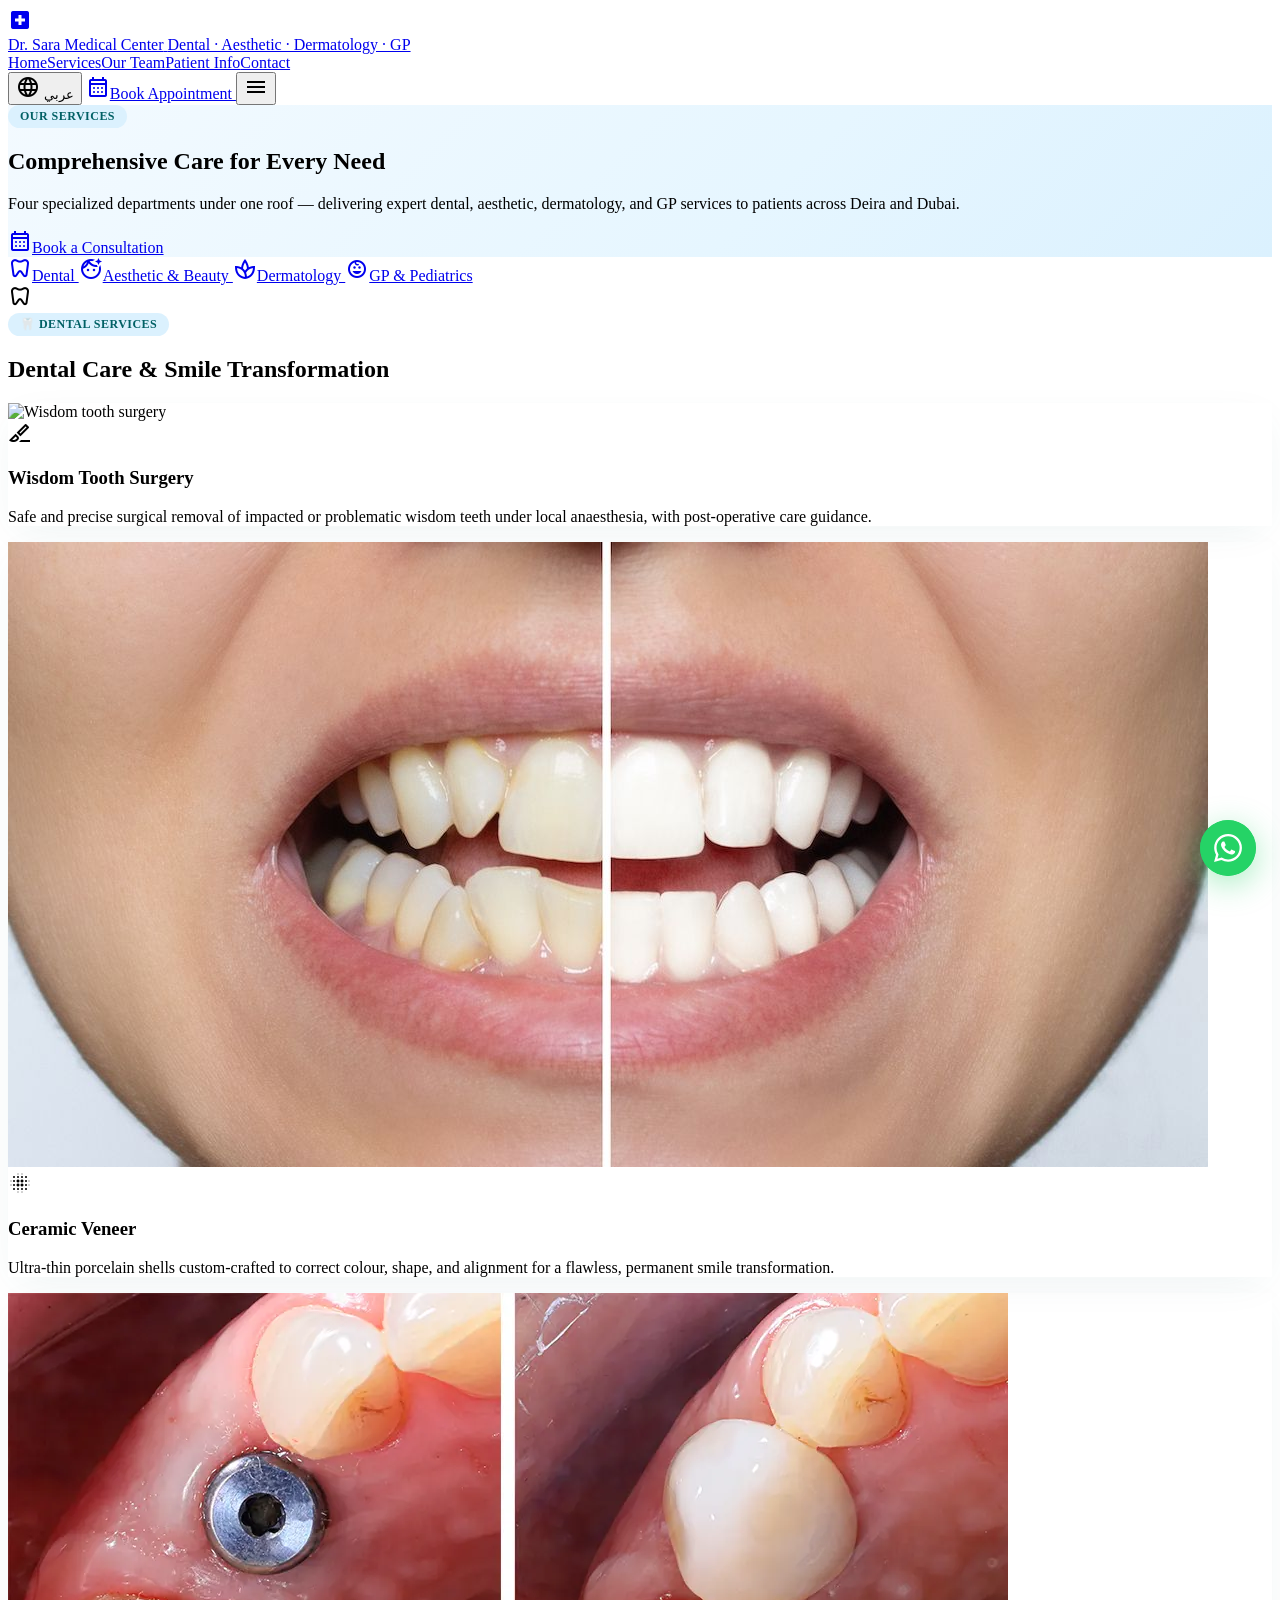
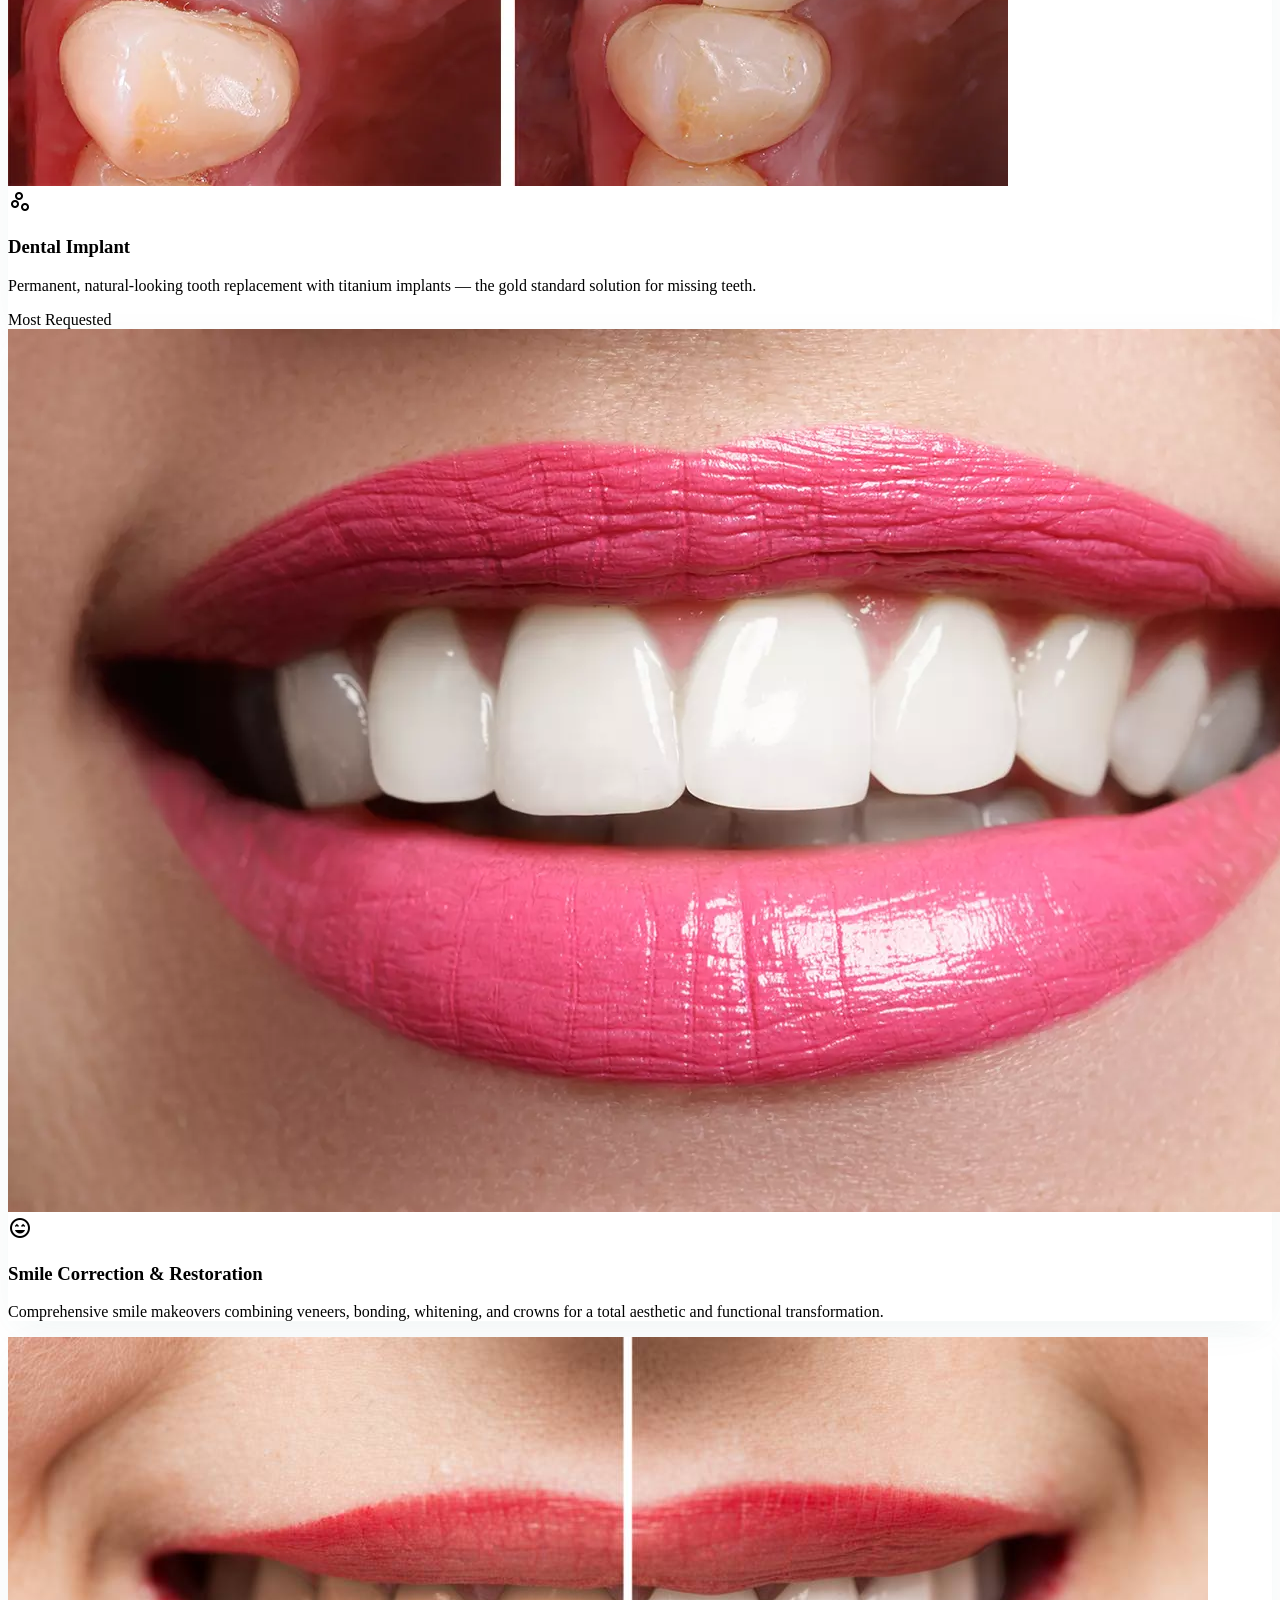
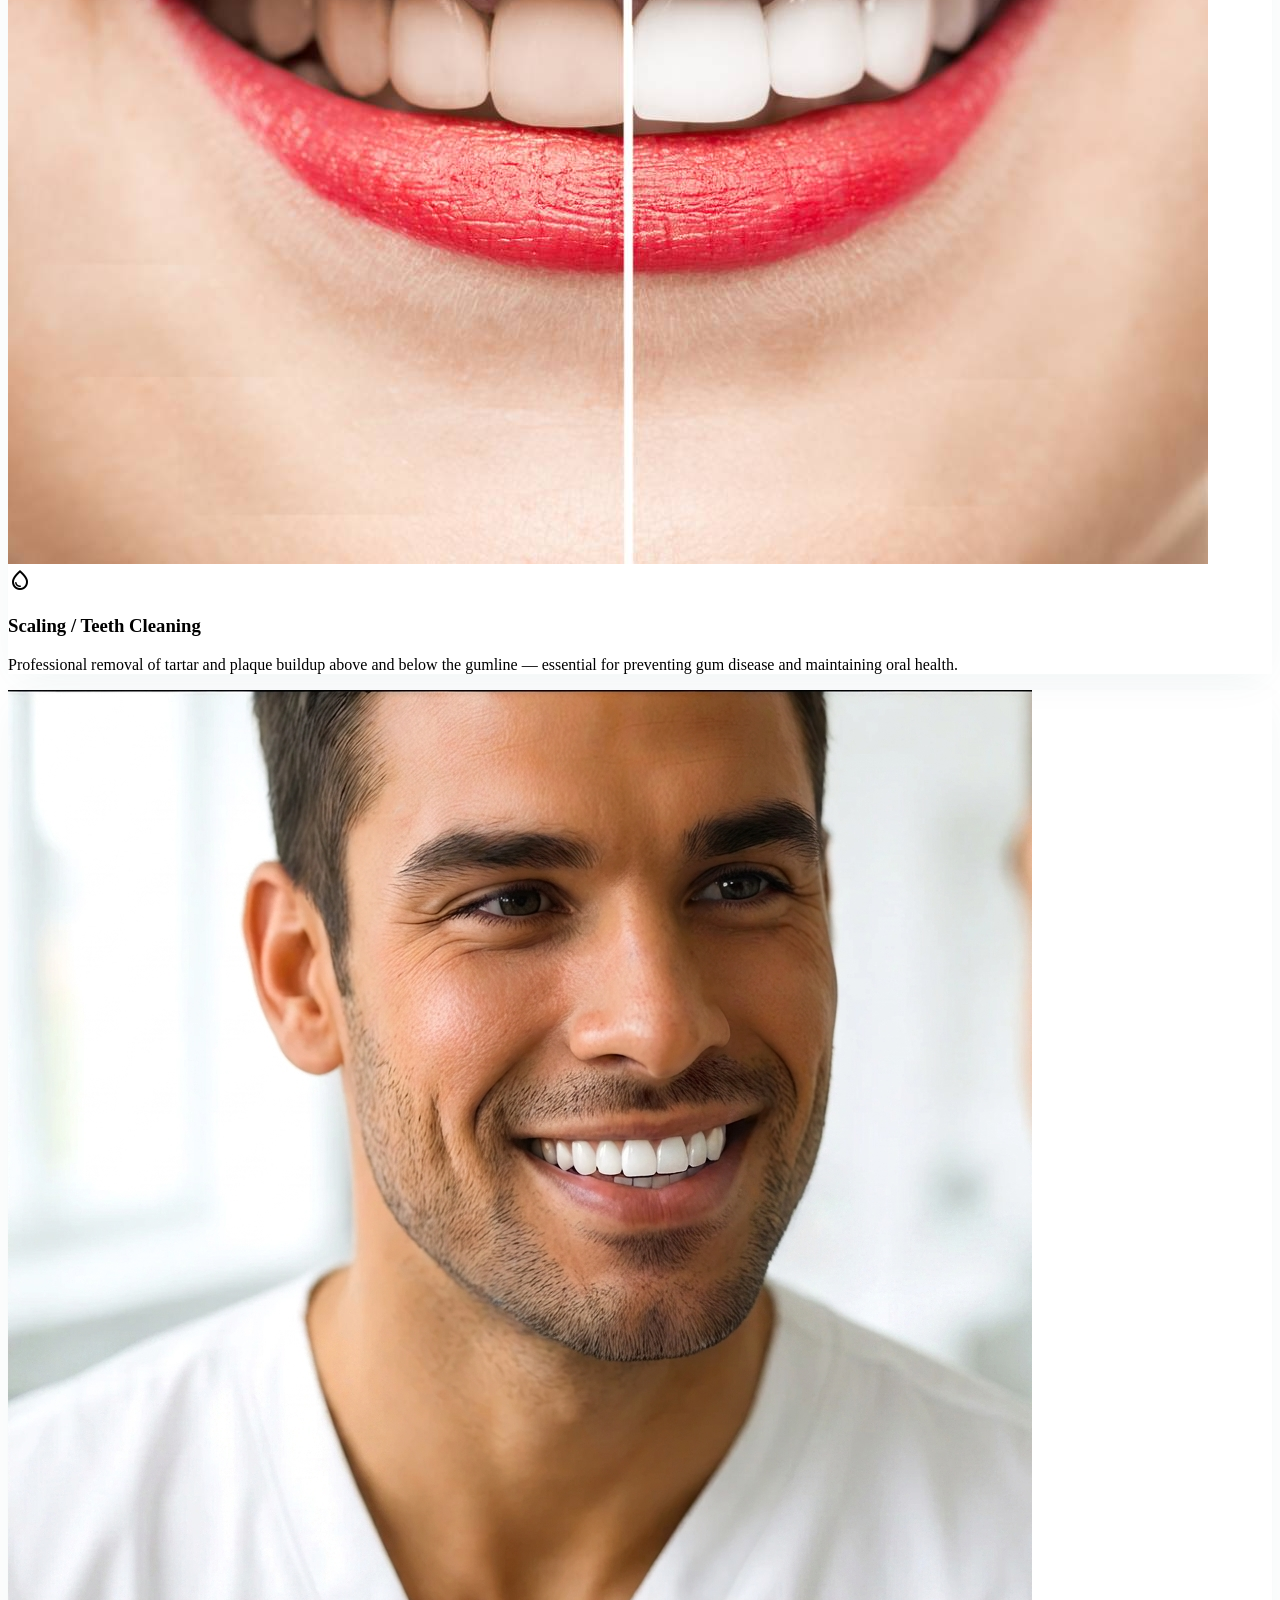
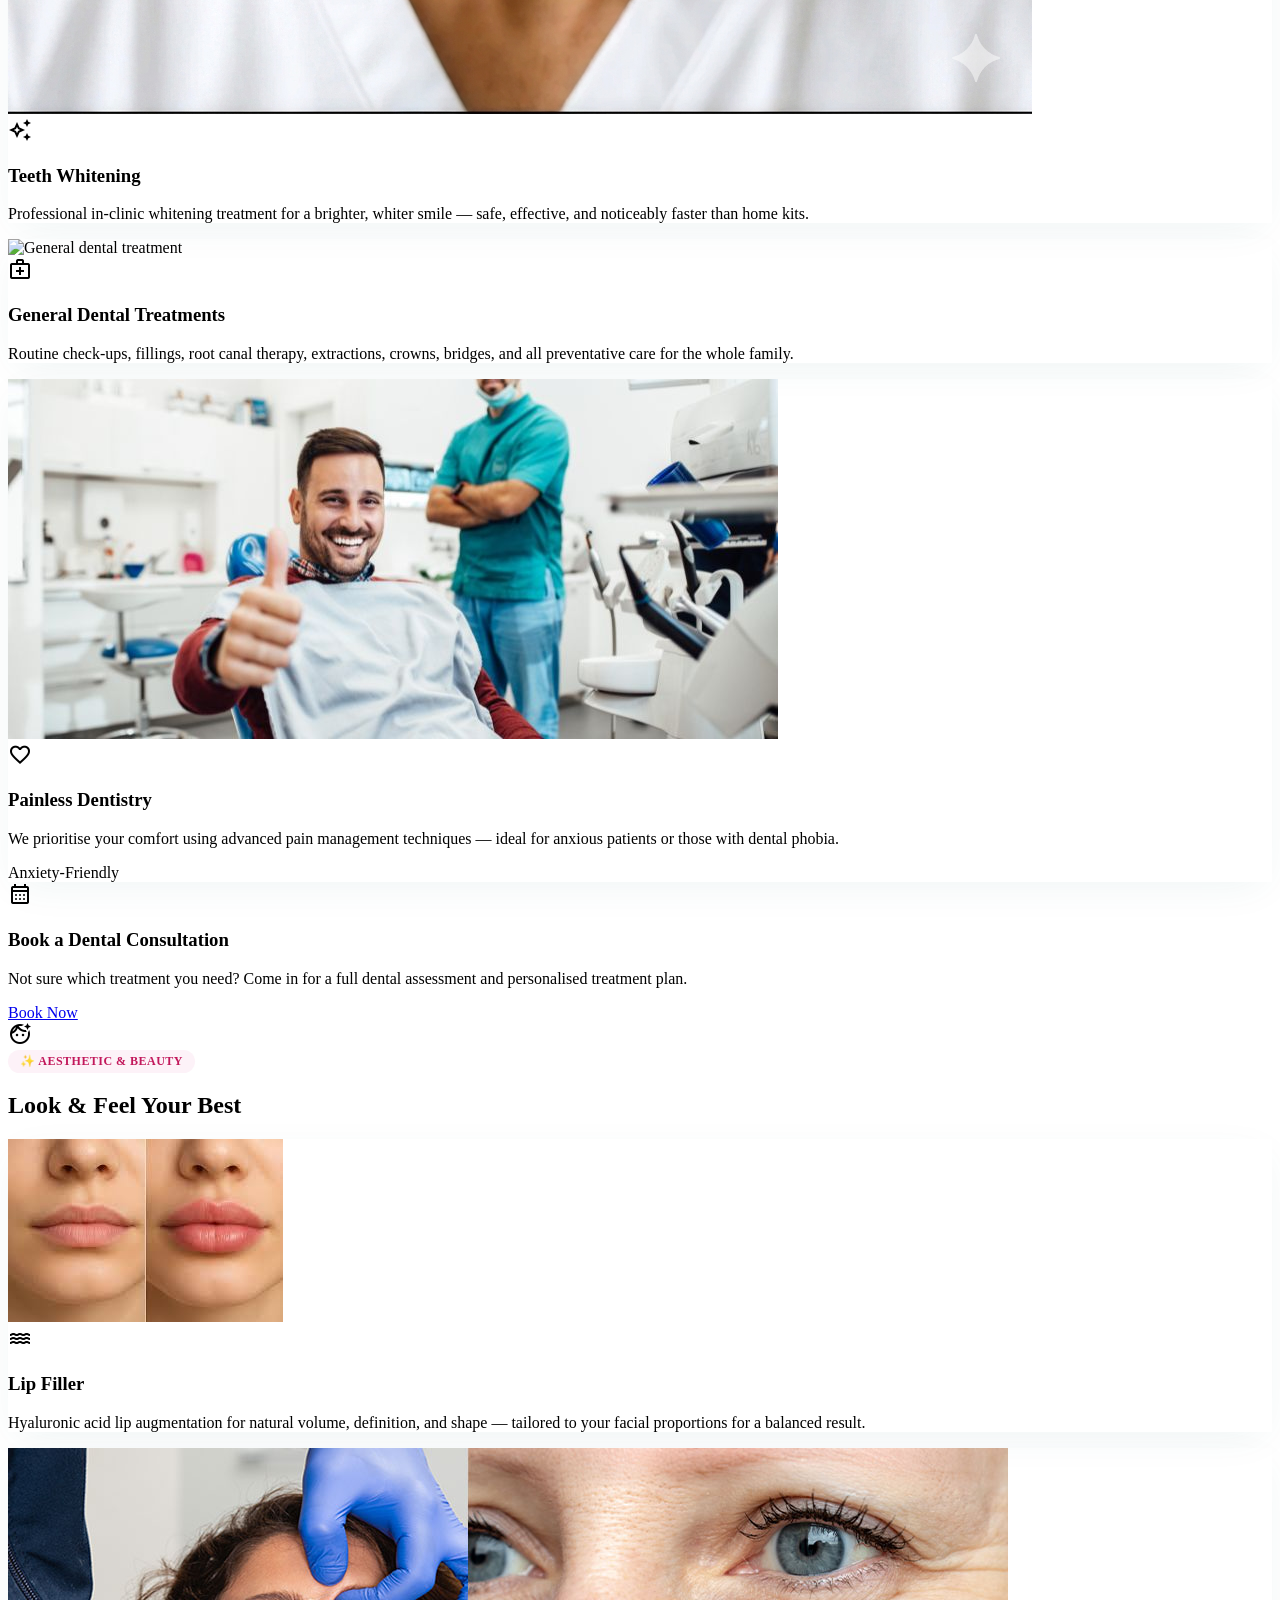
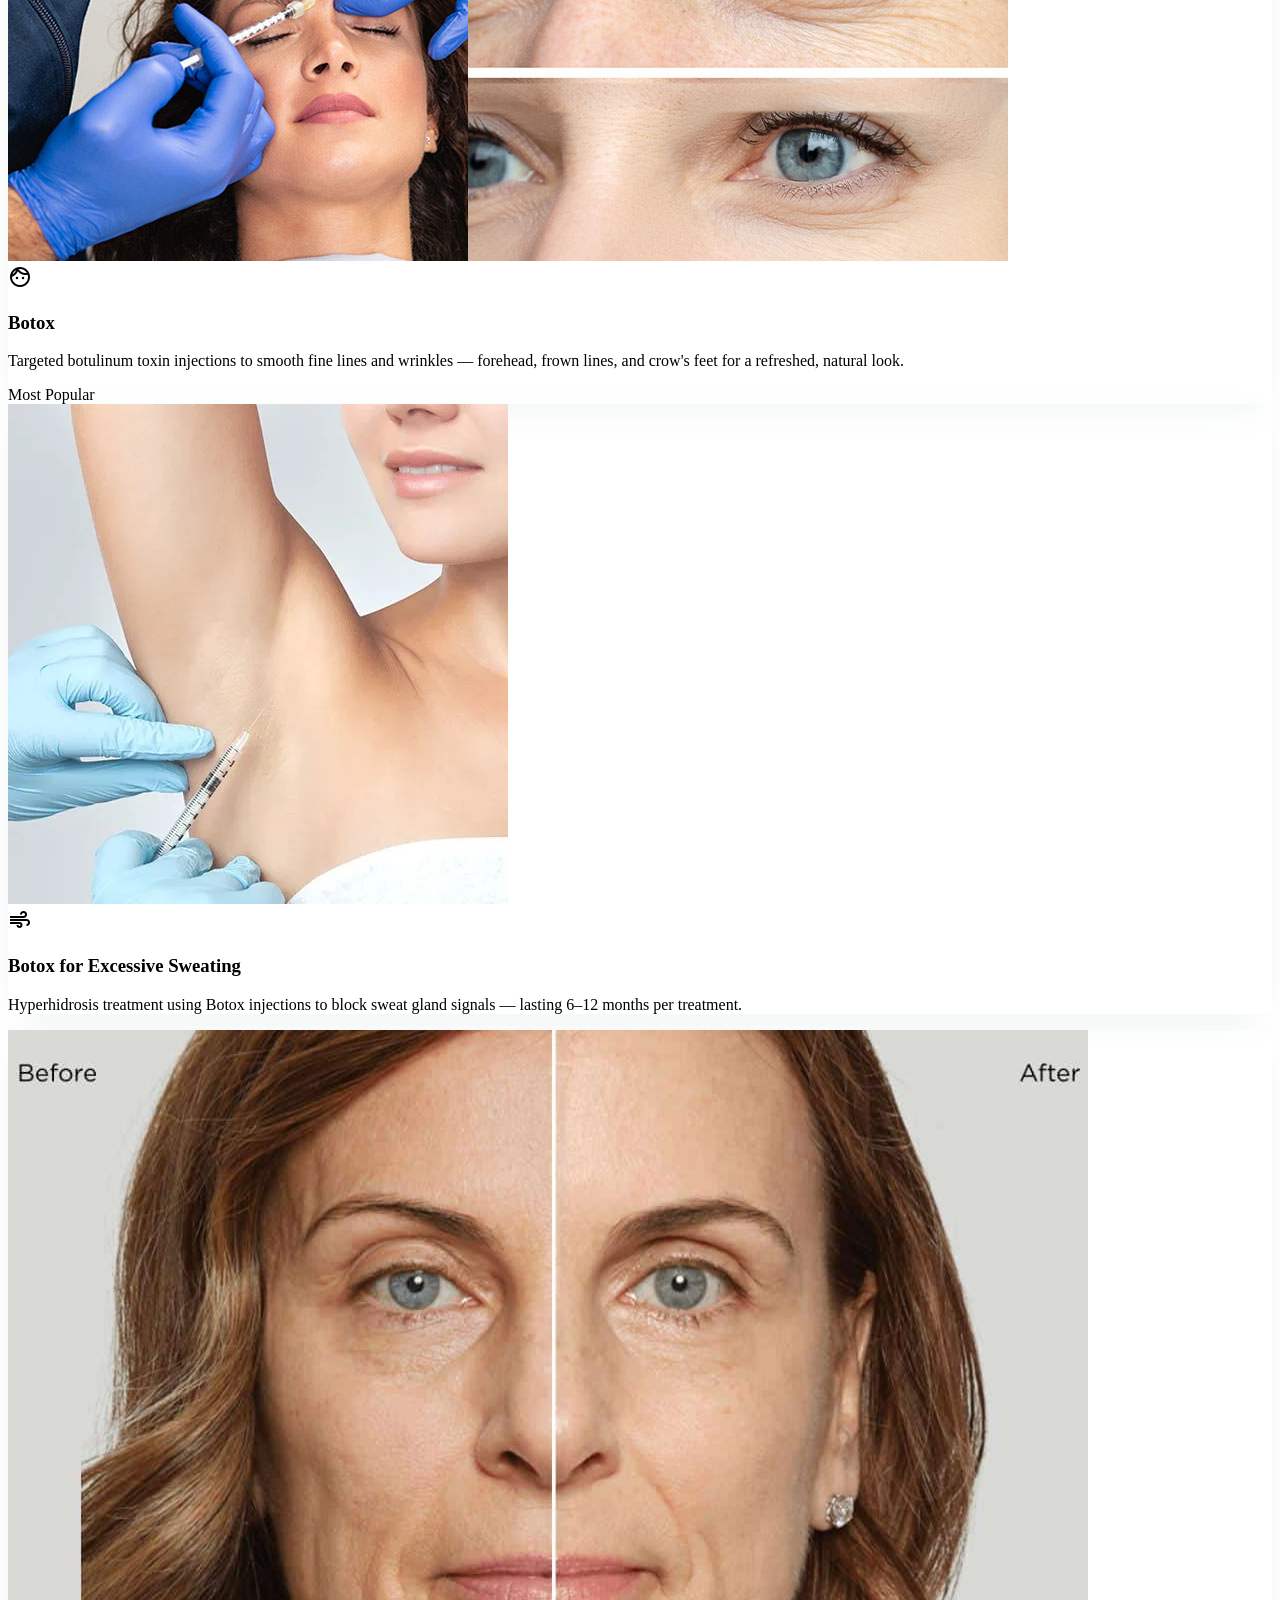
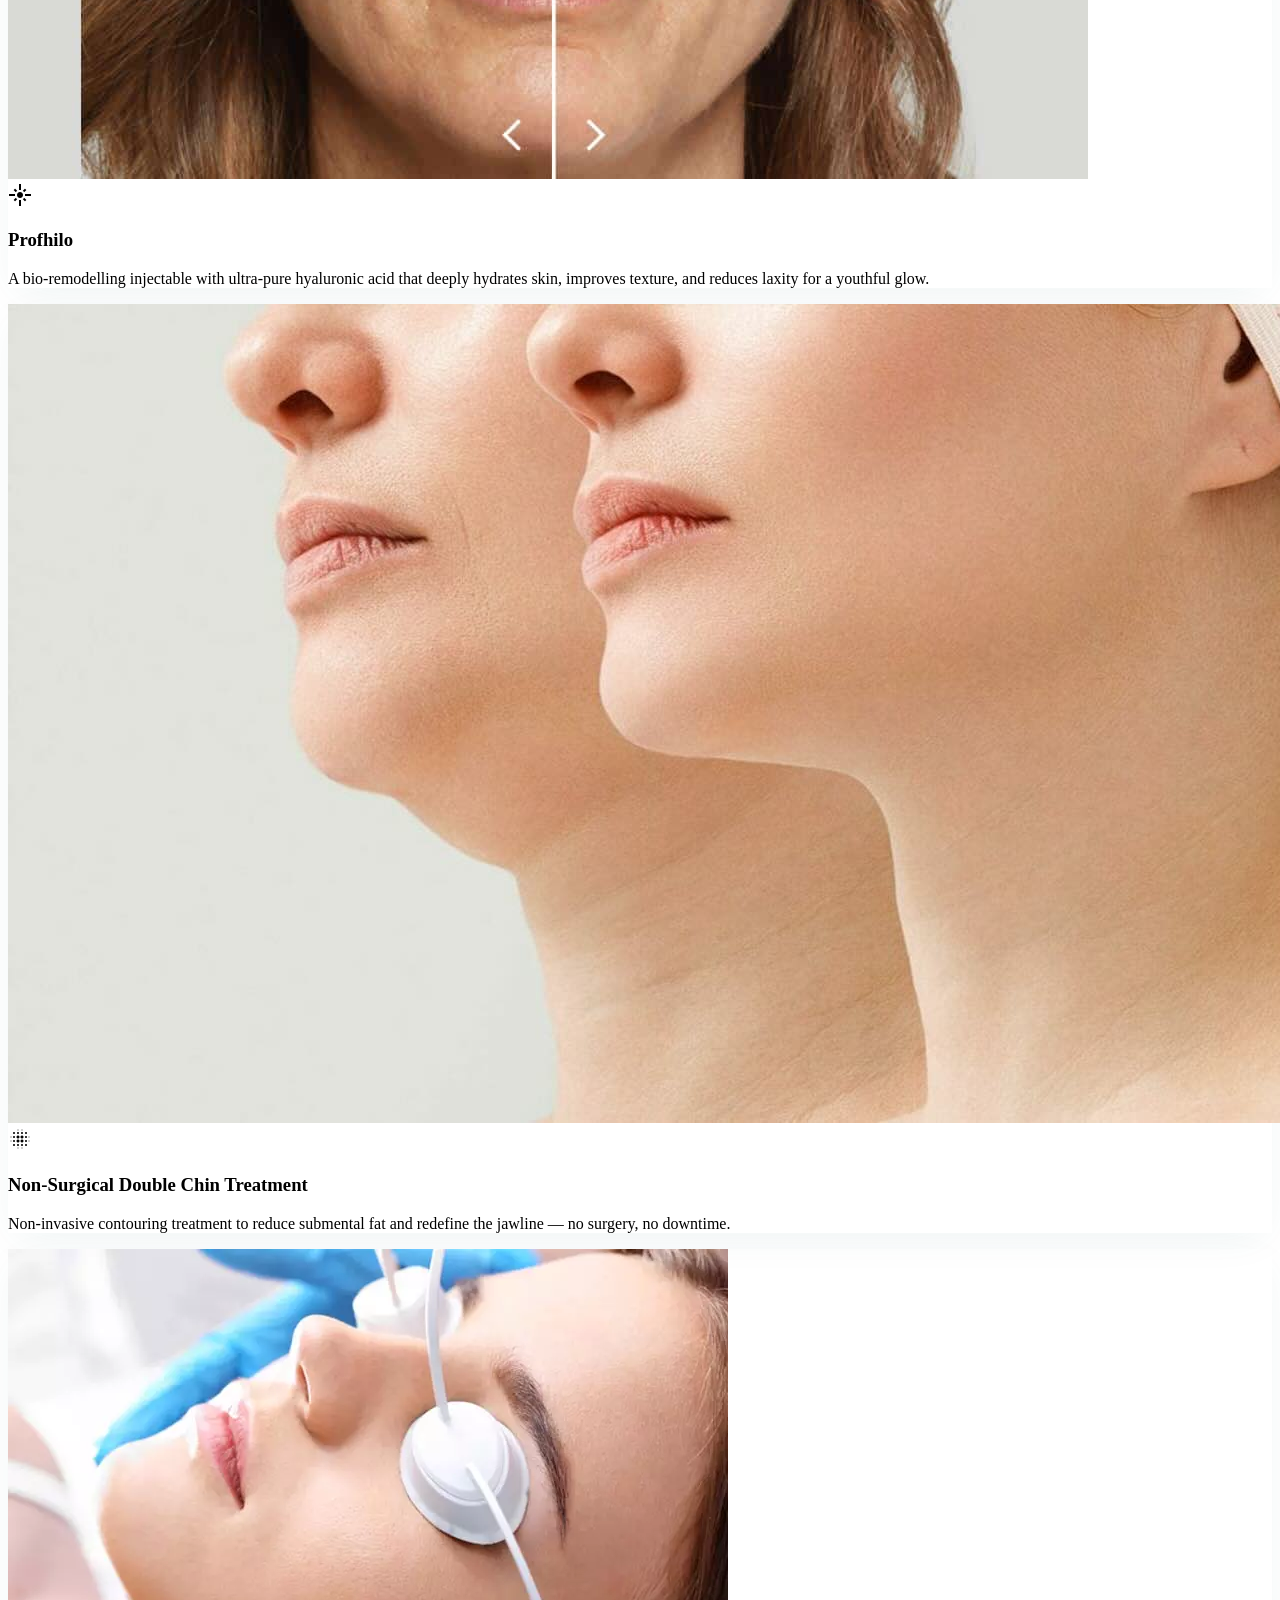
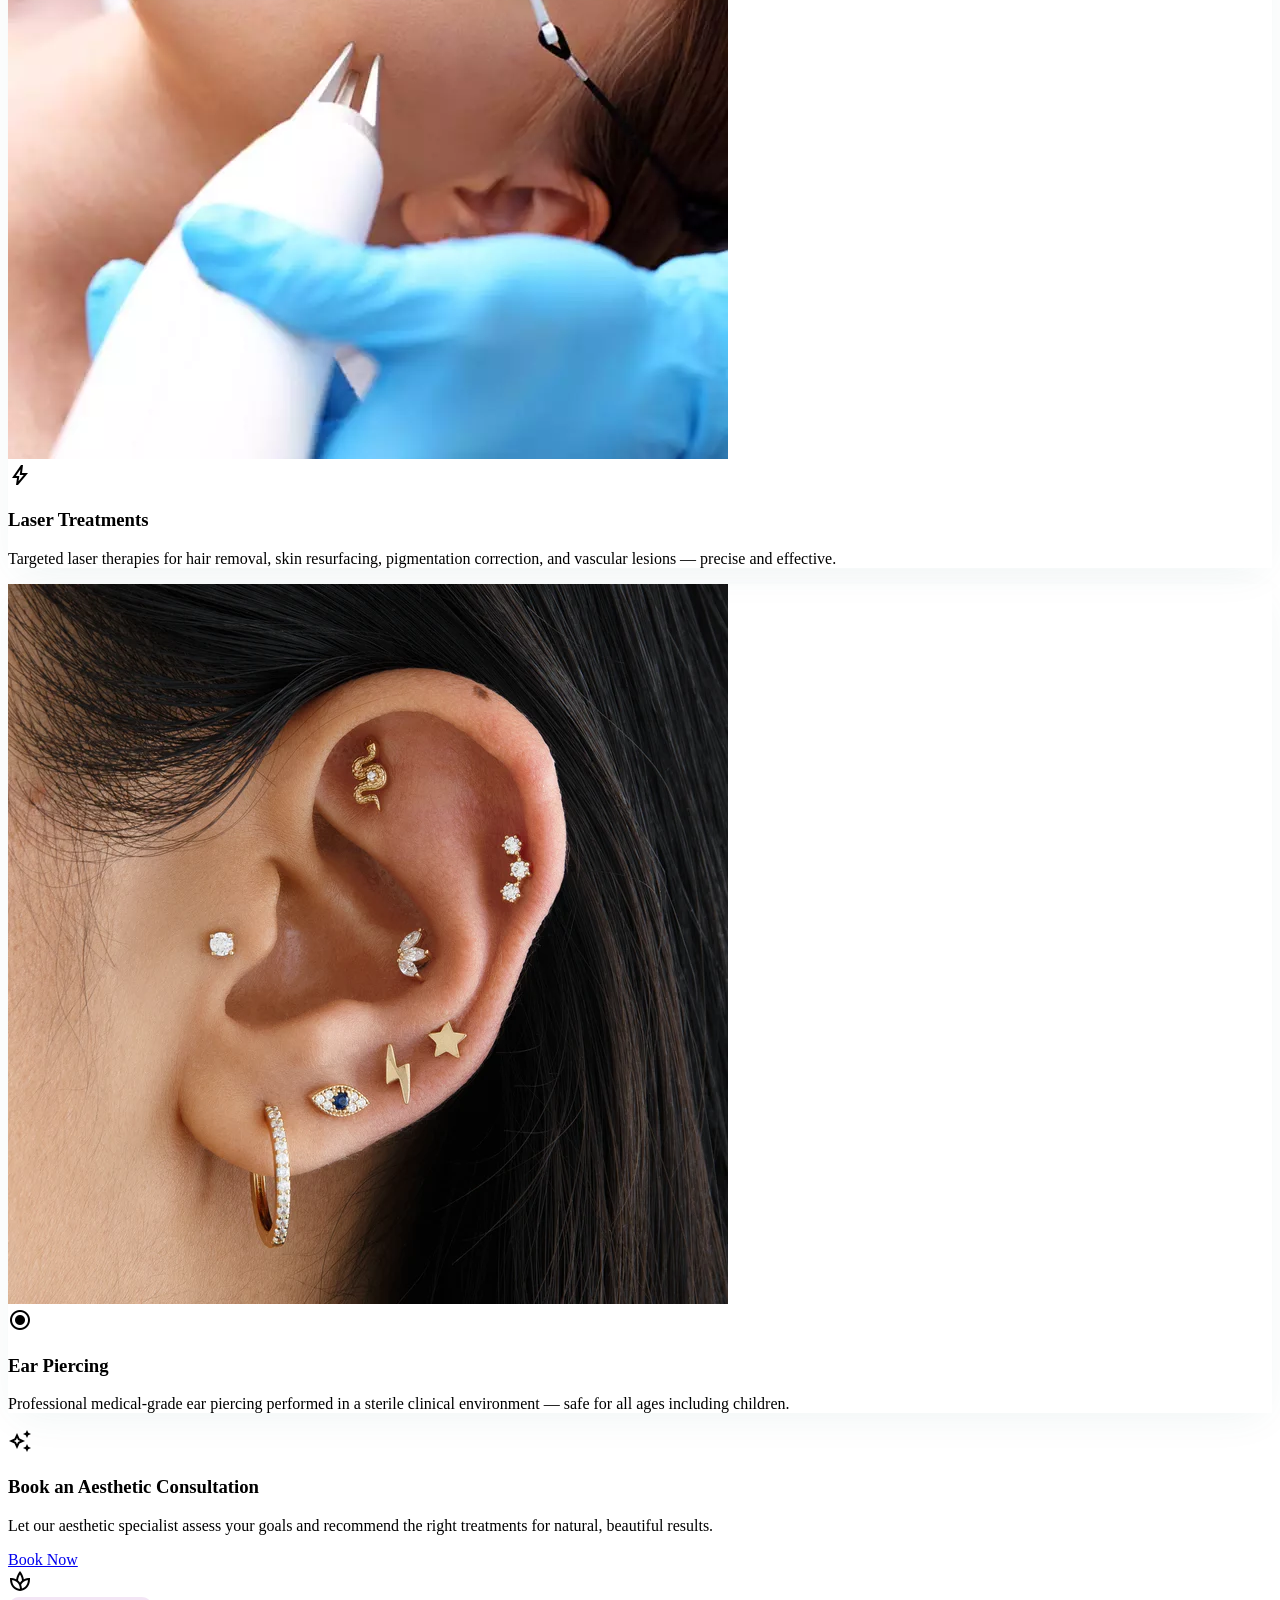
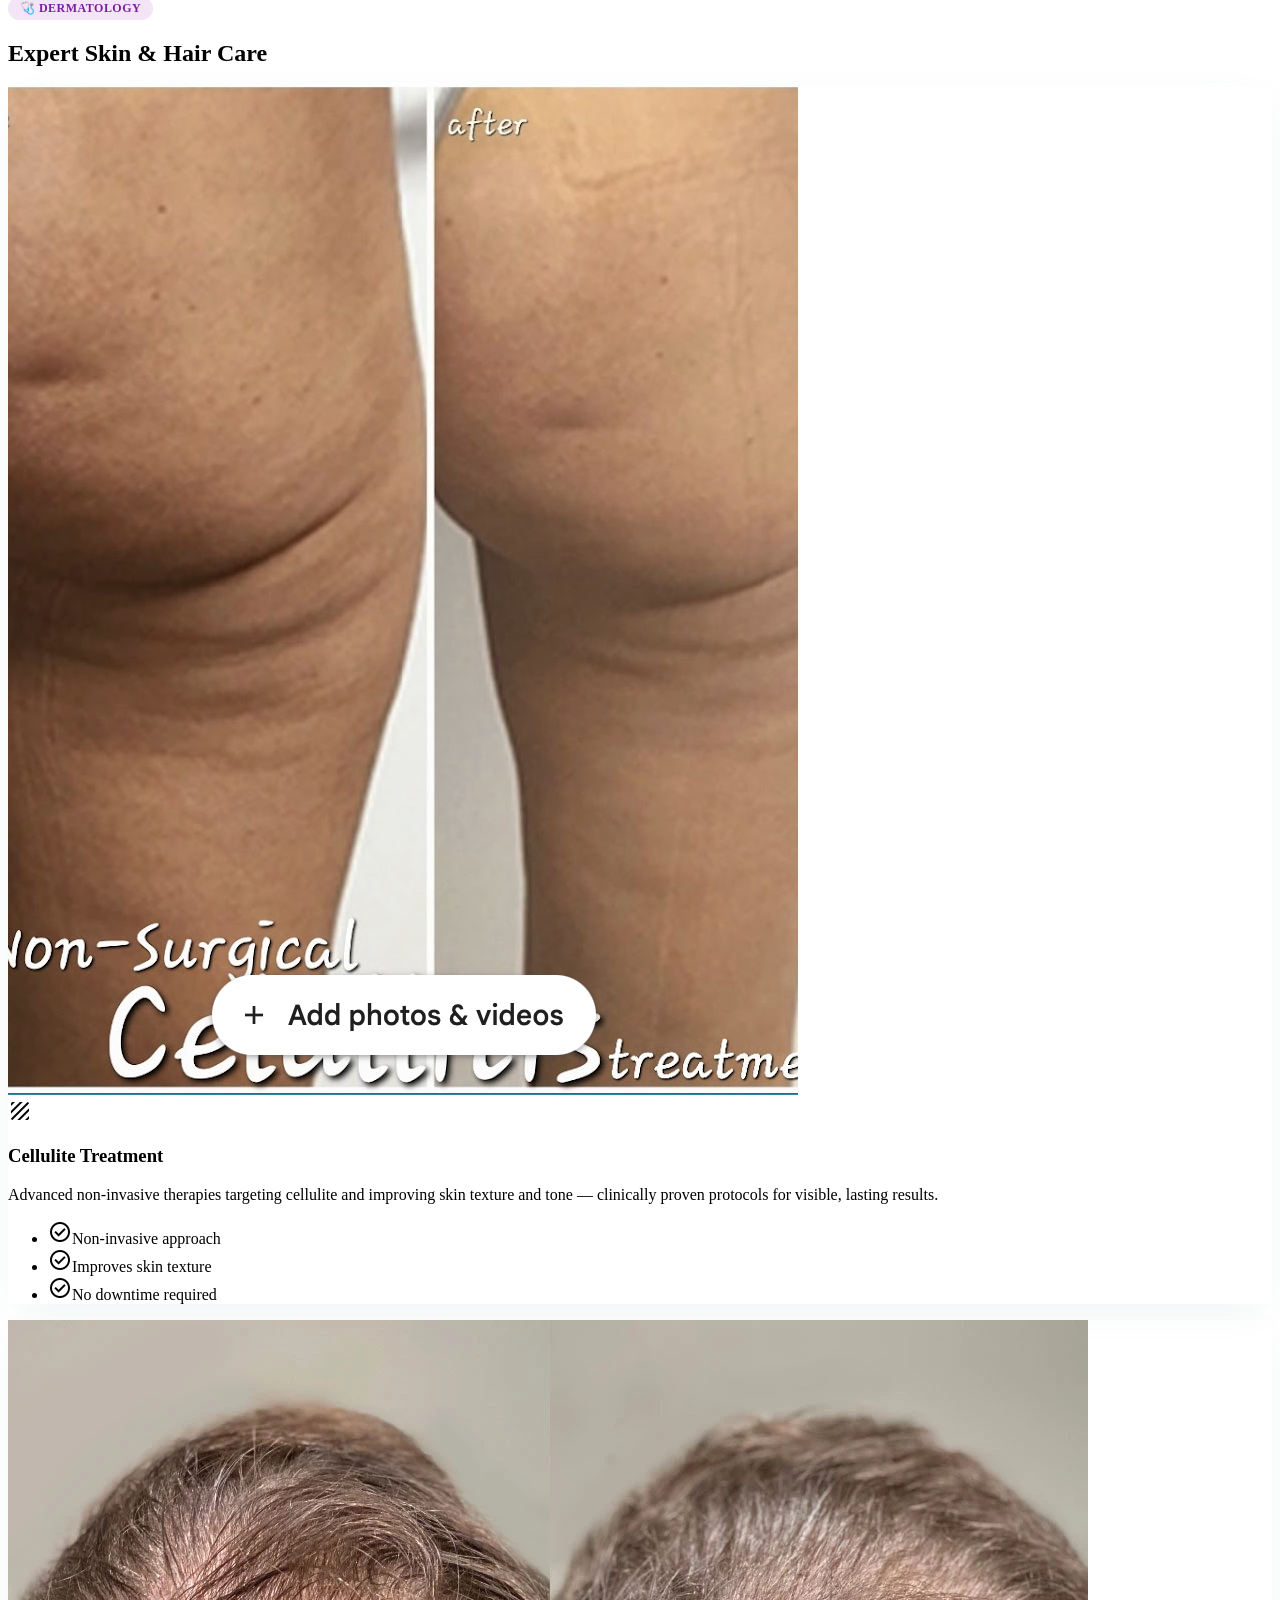
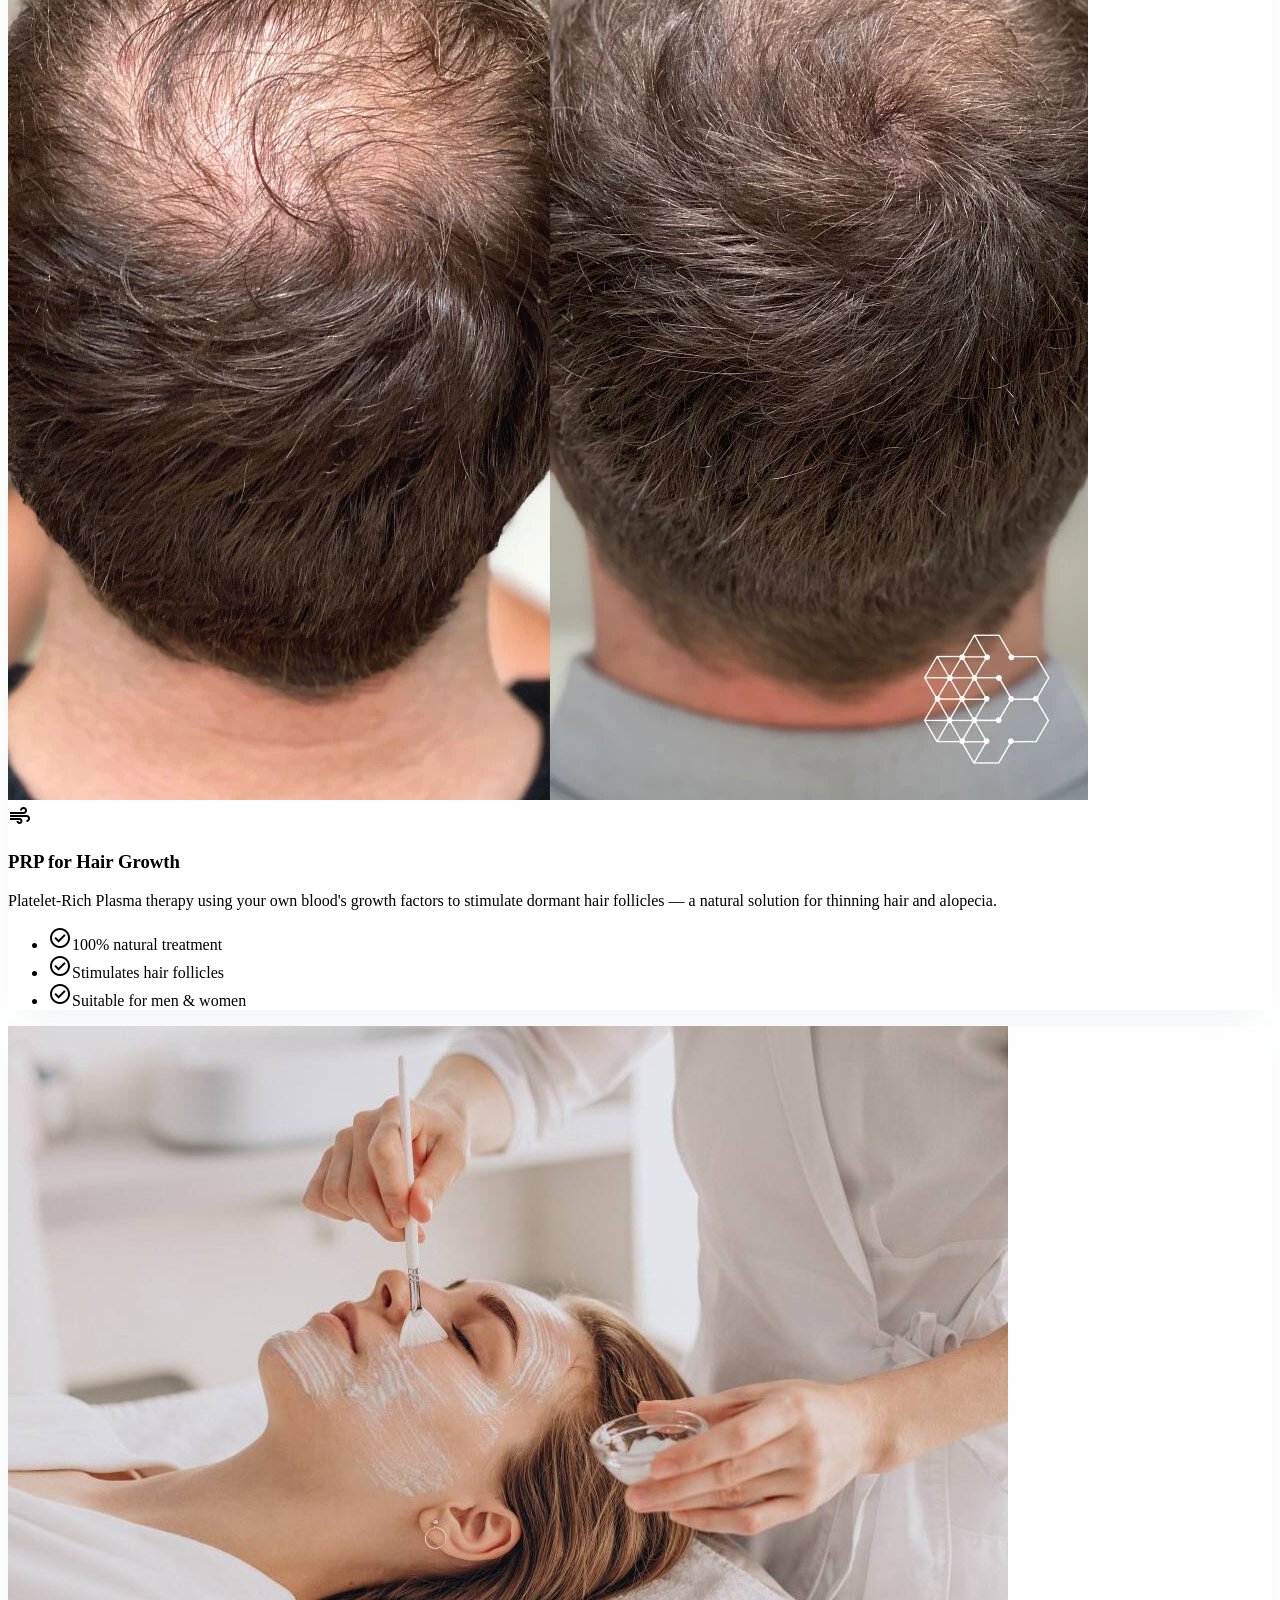
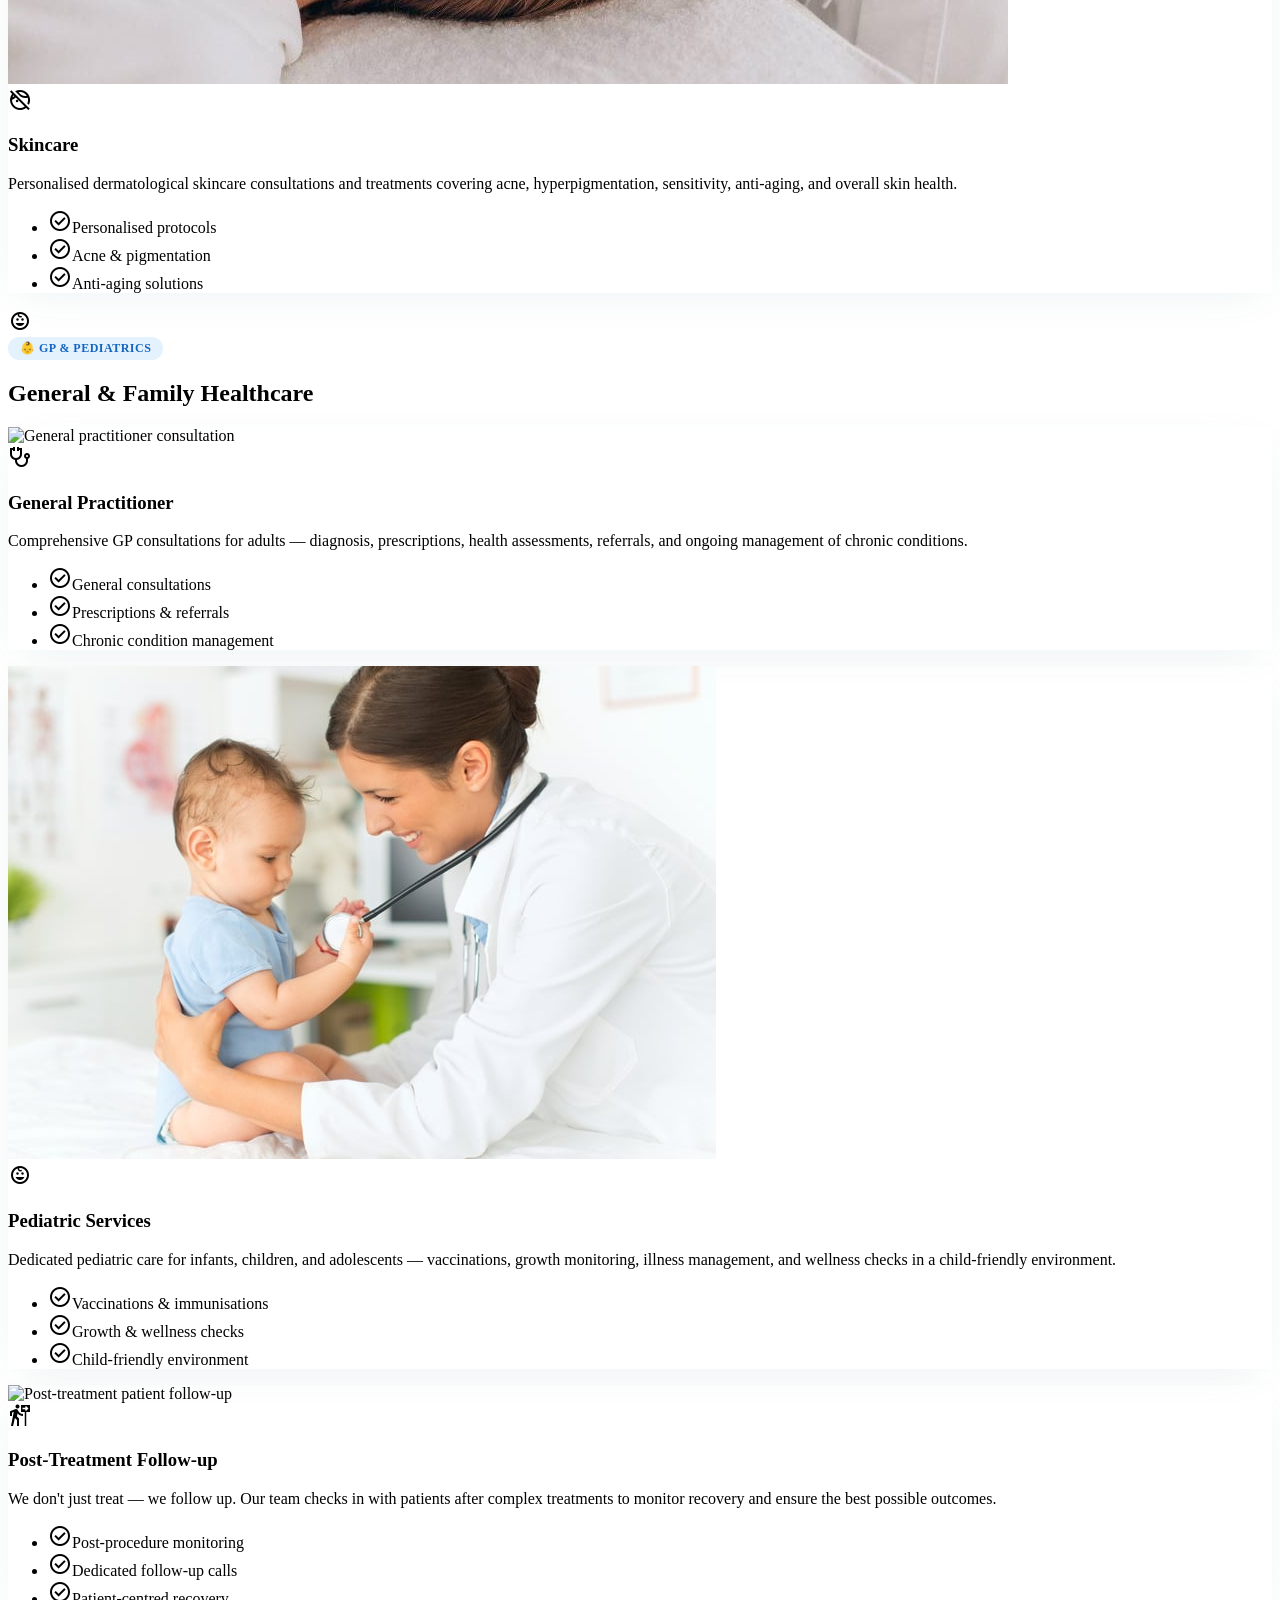
==== commit adeeb9a1: "Add local photos: hero, smile correction, whitening, painless dentistry, skincare Co-Authored-By: Cl" ====
--- a/services.html
+++ b/services.html
@@ -155,7 +155,7 @@
 
         <!-- Smile Correction -->
         <div class="bg-surface-container-lowest rounded-2xl overflow-hidden ambient-shadow service-card reveal flex flex-col">
-          <img src="https://images.unsplash.com/photo-1598256989800-fe5f95da9787?w=600&h=240&fit=crop&q=80"
+          <img src="photos/smile-correction.webp"
                alt="Smile correction and restoration" class="w-full h-48 object-cover" />
           <div class="p-7 flex flex-col flex-1">
             <div class="w-10 h-10 rounded-xl bg-[#e6f6ff] flex items-center justify-center text-primary mb-4">
@@ -181,7 +181,7 @@
 
         <!-- Teeth Whitening -->
         <div class="bg-surface-container-lowest rounded-2xl overflow-hidden ambient-shadow service-card reveal flex flex-col">
-          <img src="https://images.unsplash.com/photo-1570158268183-d296b2892211?w=600&h=240&fit=crop&q=80"
+          <img src="photos/teeth-whitening.png"
                alt="Professional teeth whitening" class="w-full h-48 object-cover" />
           <div class="p-7 flex flex-col flex-1">
             <div class="w-10 h-10 rounded-xl bg-[#e6f6ff] flex items-center justify-center text-primary mb-4">
@@ -207,7 +207,7 @@
 
         <!-- Painless Dentistry -->
         <div class="bg-surface-container-lowest rounded-2xl overflow-hidden ambient-shadow service-card reveal flex flex-col">
-          <img src="https://images.unsplash.com/photo-1581594693702-fbdc51b2763b?w=600&h=240&fit=crop&q=80"
+          <img src="photos/painless-dentistry.jpg"
                alt="Painless dentistry" class="w-full h-48 object-cover" />
           <div class="p-7 flex flex-col flex-1">
             <div class="w-10 h-10 rounded-xl bg-[#e6f6ff] flex items-center justify-center text-primary mb-4">
@@ -417,7 +417,7 @@
 
         <!-- Skincare -->
         <div class="bg-surface-container-lowest rounded-2xl overflow-hidden ambient-shadow service-card reveal flex flex-col">
-          <img src="https://images.unsplash.com/photo-1505944357431-27579db47558?w=600&h=260&fit=crop&q=80"
+          <img src="photos/Skincare.jpg"
                alt="Dermatology skincare" class="w-full h-52 object-cover" />
           <div class="p-8 flex flex-col flex-1">
             <div class="w-10 h-10 rounded-xl bg-[#f3e5f5] flex items-center justify-center text-[#7b1fa2] mb-4">
